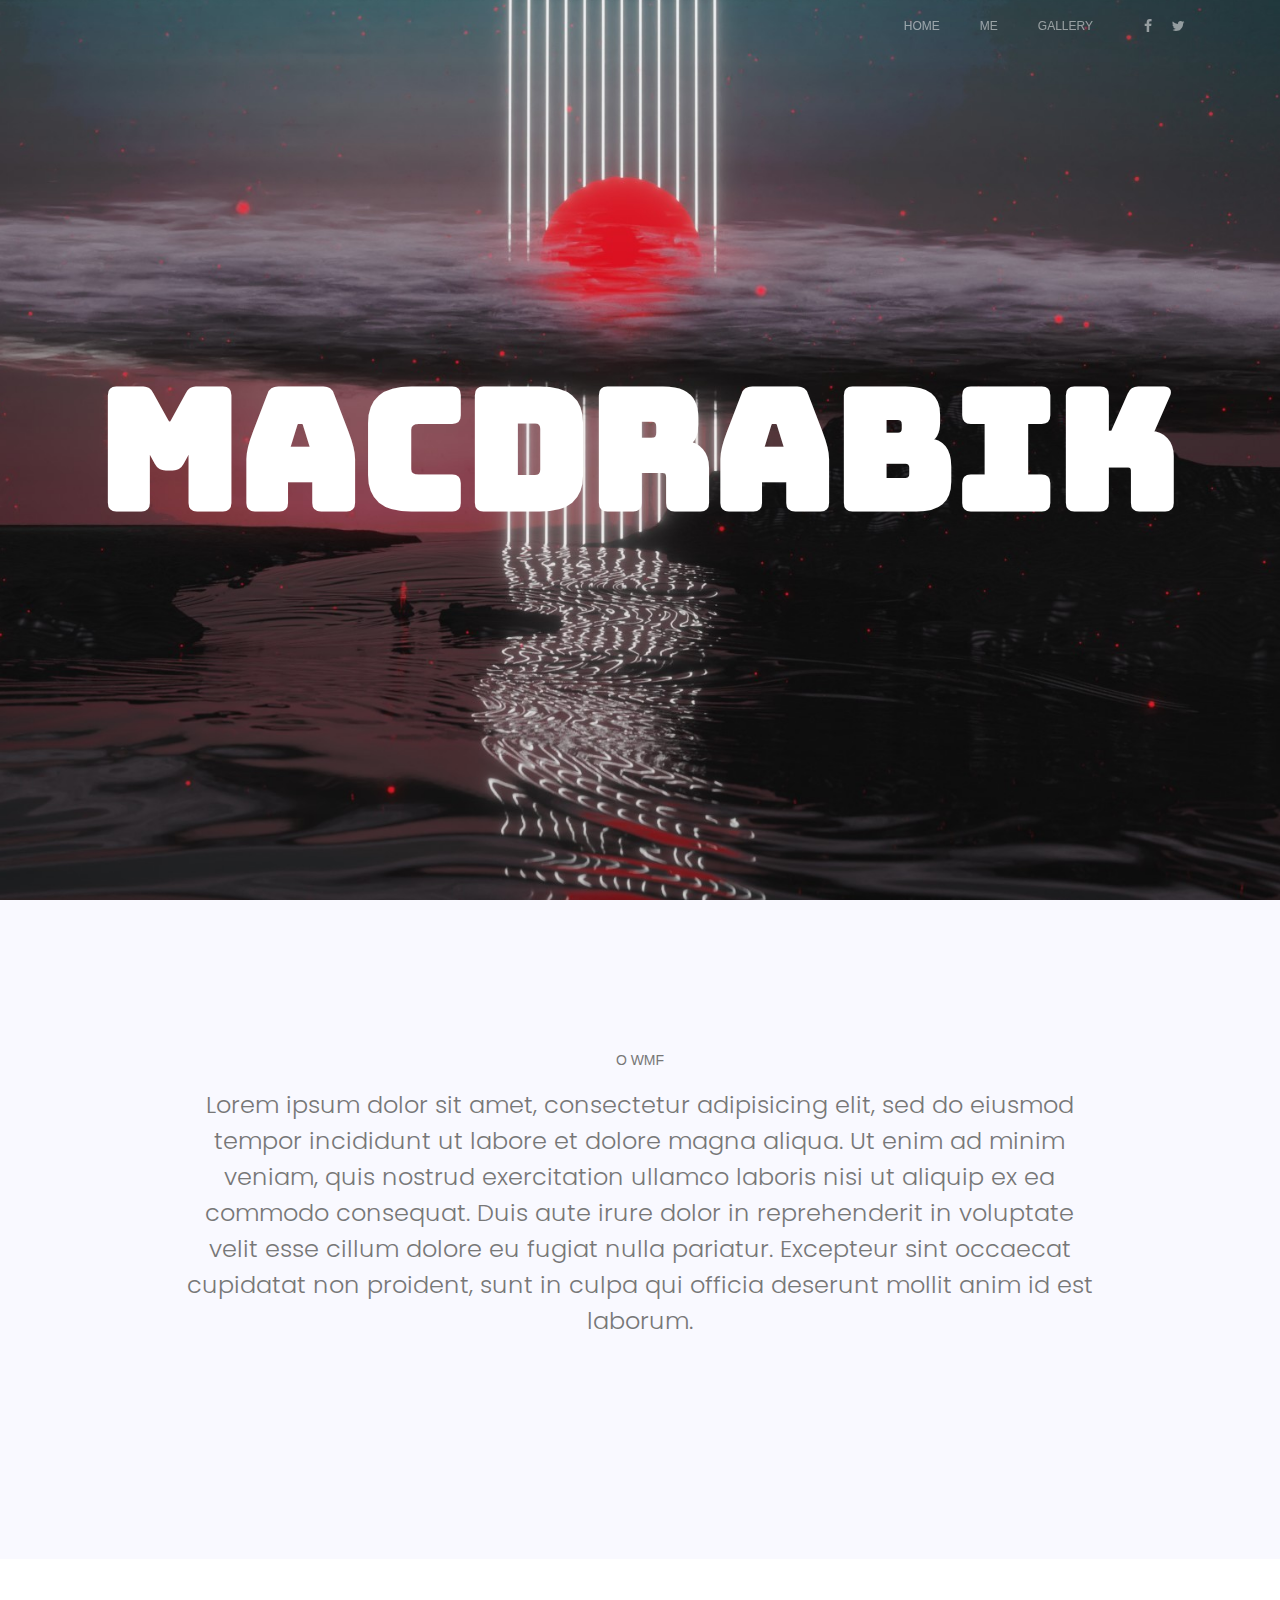
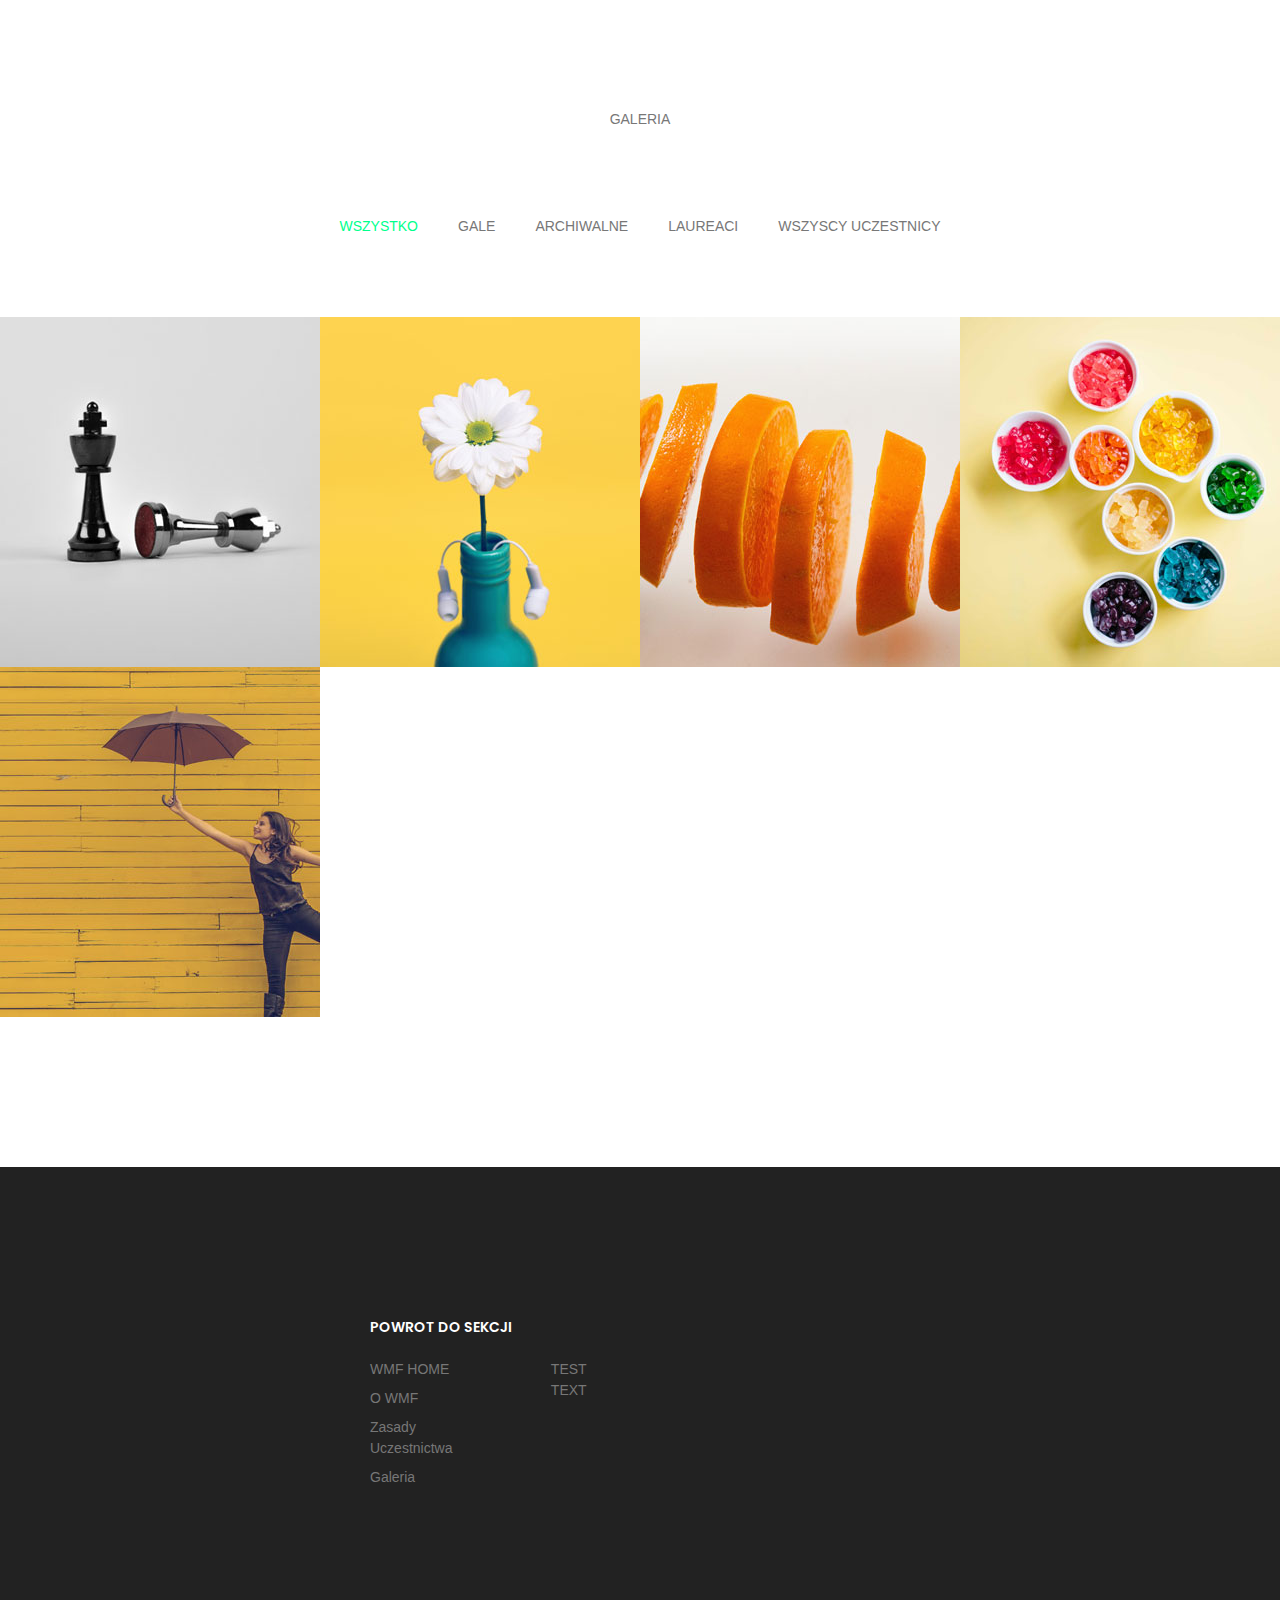
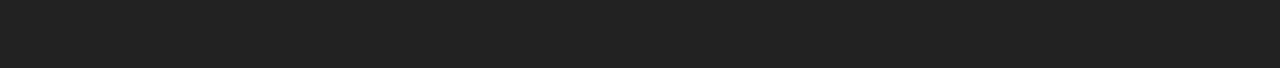
==== index.html @ 611c2627 "3" ====
<!DOCTYPE html>

<head>
	<!-- Mobile Specific Meta -->
	<meta name="viewport" content="width=device-width, initial-scale=1, shrink-to-fit=no">
	<!-- Meta Description -->
	<meta name="description" content="">
	<!-- Meta Keyword -->
	<meta name="keywords" content="">
	<!-- meta character set -->
	<meta charset="UTF-8">
	<!-- Site Title -->
	<title>WMF</title>

	<link href="https://fonts.googleapis.com/css?family=Poppins:300,500,600" rel="stylesheet">
	<script src="https://cdn.linearicons.com/free/1.0.0/svgembedder.min.js"></script>
		<!--
		CSS
		============================================= -->
		<link rel="stylesheet" href="css/linearicons.css">
		<link rel="stylesheet" href="css/owl.carousel.css">
		<link rel="stylesheet" href="css/font-awesome.min.css">
		<link rel="stylesheet" href="css/animate.css">
		<link rel="stylesheet" href="css/bootstrap.css">
		<link rel="stylesheet" href="css/main.css">
		<link rel="stylesheet" type="text/css" href="css/demo2.css" />
		<link href="https://fonts.googleapis.com/css?family=Bungee" rel="stylesheet">
		<link rel="stylesheet" type="text/css" href="css/base.css" />

	</head>
	<body>
		<div id="top"></div>
		<!-- Start Header Area -->
		<header class="default-header">
			<div class="sticky-header">
				<div class="container">
					<div class="header-content d-flex justify-content-between align-items-center">
						<div class="logo">
					<!--		<a href="#top" class="smooth"><img src="img/logotrans.bmp" alt=""></a> -->
						</div>
						<div class="right-bar d-flex align-items-center">
							<nav class="d-flex align-items-center">
								<ul class="main-menu">
									<li><a href="#top">HOME</a></li>
									<li><a href="#about">ME</a></li>
									<li><a href="#archive">Gallery</a></li>
									<!--<li><a href="#blog"></a></li> -->

								</ul>
								<a href="#" class="mobile-btn"><svg class="lnr lnr-menu"><use xlink:href="#lnr-menu"></use></a>
							</nav>
							<div class="search_relative">


							</div>
							<div class="header-social d-flex align-items-center">
								<a href="#"><i class="fa fa-facebook"></i></a>
								<a href="#"><i class="fa fa-twitter"></i></a>
							</div>
						</div>
					</div>
				</div>
			</div>
		</header>
		<!-- End Header Area -->
		<!-- Start Banner Area -->
		<section class="banner-area relative">
			<div class="overlay overlay-bg"></div>
			<div class="container">
				<div class="row fullscreen justify-content-center align-items-center">
					<div  class="demo-2 imageload render"
					<div class="content">
							<div class="glitch">
								<div class="glitch__img"></div>
								<div class="glitch__img"></div>
								<div class="glitch__img"></div>
								<div class="glitch__img"></div>
								<div class="glitch__img"></div>
							</div>
							<div class="row justify-content-center">
							<h2 class="content__title">MAC</h2>
							<h2 class="content__title">DRABIK</h2>
						</div>


						</div>
					</div>
				</div>
			</div>
		</section>
		<!-- End Banner Area -->
		<!-- Start About Area -->
		<div id="about"></div>
		<section class="section-full gray-bg">
			<div class="container">
				<div class="row justify-content-center">
					<div class="col-lg-10">
						<div class="section-title text-center">
							<p class="text-uppercase">O WMF</p>
							<h3>Lorem ipsum dolor sit amet, consectetur adipisicing elit, sed do eiusmod tempor incididunt ut labore et dolore magna aliqua. Ut enim ad minim veniam, quis nostrud exercitation ullamco laboris nisi ut aliquip ex ea commodo consequat. Duis aute irure dolor in reprehenderit in voluptate velit esse cillum dolore eu fugiat nulla pariatur. Excepteur sint occaecat cupidatat non proident, sunt in culpa qui officia deserunt mollit anim id est laborum.</h3>
						</div>
					</div>
				</div>
			<!--	<div class="row">
					<div class="col-md-4">
						<figure class="signle-service">
							<img src="img/s1.jpg" class="img-fluid" alt="">
							<figcaption class="text-center">
								<h5 class="text-uppercase">Addiction Whit Gambling</h5>
								<p>It is a good idea to think of your PC as an office. It stores files, programs, pictures. This can be compared to an actual office’s files</p>
								<a href="#" class="primary-btn d-inline-flex align-items-center">Explore<span class="lnr lnr-arrow-right"></span></a>
							</figcaption>
						</figure>
					</div>
					<div class="col-md-4">
						<figure class="signle-service">
							<img src="img/s2.jpg" class="img-fluid" alt="">
							<figcaption class="text-center">
								<h5 class="text-uppercase">Headset No Longer Wired</h5>
								<p>If you are in the market for a computer, there are a number of factors to consider. Will it be used for your home, your office or perhaps </p>
								<a href="#" class="primary-btn d-inline-flex align-items-center">Explore<span class="lnr lnr-arrow-right"></span></a>
							</figcaption>
						</figure>
					</div>
					<div class="col-md-4">
						<figure class="signle-service">
							<img src="img/s3.jpg" class="img-fluid" alt="">
							<figcaption class="text-center">
								<h5 class="text-uppercase">Life Advice Looking At Window</h5>
								<p>Having a baby can be a nerve wrackingexp erience for new parents – not the nine months of pregnancy, I’m talking</p>
								<a href="#" class="primary-btn d-inline-flex align-items-center">Explore<span class="lnr lnr-arrow-right"></span></a>
							</figcaption>
						</figure>
					</div>
				</div>
			</div> -->
		</section>

		<!-- End About Area -->
		<!-- Rules
		<section id="rules" class="title-bg section-full">
			<div class="container">
				<div class="row justify-content-center">
					<div class="col-lg-8">
						<div class="product-area-title text-center">
							<p class="text-white text-uppercase">Zasady Uczestnictwa</p>
							<h2 class="text-white h1">Dowiedz się wszystkiego co musisz wiedziec <br> aby przystąpi do maratonu</h2>
						</div>
					</div>
				</div>
				<div class="row">
					<div class="col-lg-3 col-sm-6">
						<div class="single-product">
						<div class="icon">
								<span class="lnr lnr-star"></span>
							</div>
							<div class="desc">
								<h4>Unique Design</h4>
								<p>Most people who work in an office environment, buy computer products, or have </p>
							</div>
						</div>
					</div>
					<div class="col-lg-3 col-sm-6">
						<div class="single-product">
						<div class="icon">
								<span class="lnr lnr-magic-wand"></span>
							</div>
							<div class="desc">
								<h4>Appropriate UX</h4>
								<p>Today, many people rely on computers to do homework, work, and create or store useful</p>
							</div>
						</div>
					</div>
					<div class="col-lg-3 col-sm-6">
						<div class="single-product">
							<div class="icon">
								<span class="lnr lnr-sun"></span>
							</div>
							<div class="desc">
								<h4>Perfect Visual</h4>
								<p>Having a baby can be a nerve wracking experience for new parents – not the nine months </p>
							</div>
						</div>
					</div>
					<div class="col-lg-3 col-sm-6">
						<div class="single-product">
					<	<div class="icon">
								<span class="lnr lnr-layers"></span>
							</div>
							<div class="desc">
								<h4>Different Layout</h4>
								<p>It won’t be a bigger problem to find one video game lover in your neighbor. Since the </p>
							</div>
						</div>
					</div>
				</div>
			</div>
		</section> -->
		<!-- End Product Area -->

		<!-- Start shuffle Area -->
		<section id="archive" class="section-full">
			<div class="container">
				<div class="row justify-content-center">
					<div class="col-lg-8">
						<div class="product-area-title text-center">
							<p class="text-uppercase">Galeria</p>
						<!--	<h2 class="h1">We have gained reliability <br> to serve you best</h2> -->
						</div>
					</div>
				</div>
			</div>
			<div class="container">
				<div class="controls d-flex flex-wrap justify-content-center">
					<a class="filter active" data-filter="all">Wszystko</a>
					<a class="filter" data-filter=".category-1">Gale</a>
					<a class="filter" data-filter=".category-2">Archiwalne</a>
					<a class="filter" data-filter=".category-3">Laureaci</a>
					<a class="filter" data-filter=".category-4">Wszyscy uczestnicy</a>
				</div>
			</div>
			<div id="filter-content" class="row no-gutters mt-70">
				<div class="mix category-1 col-lg-3 col-md-4 col-sm-6 single-filter-content content-1" data-myorder="1">
					<a href="https://facebook.com">
					<div class="overlay overlay-bg-content d-flex align-items-center justify-content-center flex-column">
						<p class="text-white">Gale WMF</p>
						<div class="line"></div>
						<h5 class="text-white text-uppercase">Prezentacje</h5>
					</div>
				</a>
				</div>
				<div class="mix category-2 col-lg-3 col-md-4 col-sm-6 single-filter-content content-2" data-myorder="2">
					<div class="overlay overlay-bg-content d-flex align-items-center justify-content-center flex-column">
						<p class="text-white">WMF</p>
						<div class="line"></div>
						<h5 class="text-white text-uppercase">2017</h5>
					</div>
				</div>
				<div class="mix category-3 col-lg-3 col-md-4 col-sm-6 single-filter-content content-3" data-myorder="3">
					<div class="overlay overlay-bg-content d-flex align-items-center justify-content-center flex-column">
						<p class="text-white">I Miejsce</p>
						<div class="line"></div>
						<h5 class="text-white text-uppercase">Adam Kowalski</h5>
					</div>
				</div>
				<div class="mix category-3 col-lg-3 col-md-4 col-sm-6 single-filter-content content-4" data-myorder="4">
					<div class="overlay overlay-bg-content d-flex align-items-center justify-content-center flex-column">
						<p class="text-white">Agata Milewska</p>
						<div class="line"></div>
						<h5 class="text-white text-uppercase">II miejsce</h5>
					</div>
				</div>
				<div class="mix category-4 col-lg-3 col-md-4 col-sm-6 single-filter-content content-5" data-myorder="5">
					<div class="overlay overlay-bg-content d-flex align-items-center justify-content-center flex-column">
						<p class="text-white">WMF</p>
						<div class="line"></div>
						<h5 class="text-white text-uppercase">2018</h5>
					</div>
				</div>
				</div>
			</div>
		</section>
		<!-- End shuffle Area -->
		<!-- Start Team member Area -->
	<!--	<section id="team" class="pb-150">
			<div class="container">
				<div class="row justify-content-center">
					<div class="col-lg-8">
						<div class="product-area-title text-center">
							<p class="text-uppercase">Creative People</p>
							<h2 class="h1">Team work builds trust and <br> trust builds growth</h2>
						</div>
					</div>
				</div>
				<div class="row">
					<div class="col-lg-3 col-sm-6">
						<div class="single-member">
							<div class="thumb relative" style="background: url(img/t1.jpg);">
								<div class="overlay overlay-member d-flex flex-column justify-content-end align-items-center">
									<p class="text-white">This article is floated online with an aim to help you find the best dvd printing solution. Dvd</p>
									<div class="line"></div>
									<div class="social d-flex align-items-center justify-content-center">
										<a href="#"><i class="fa fa-facebook"></i></a>
										<a href="#"><i class="fa fa-twitter"></i></a>
										<a href="#"><i class="fa fa-linkedin"></i></a>
									</div>
								</div>
							</div>
							<div class="desc text-center">
								<h5 class="text-uppercase"><a href="#">Ethel Davis</a></h5>
								<p>Managing Director (Sales)</p>
							</div>
						</div>
					</div>
					<div class="col-lg-3 col-sm-6">
						<div class="single-member">
							<div class="thumb relative" style="background: url(img/t2.jpg);">
								<div class="overlay overlay-member d-flex flex-column justify-content-end align-items-center">
									<p class="text-white">This article is floated online with an aim to help you find the best dvd printing solution. Dvd</p>
									<div class="line"></div>
									<div class="social d-flex align-items-center justify-content-center">
										<a href="#"><i class="fa fa-facebook"></i></a>
										<a href="#"><i class="fa fa-twitter"></i></a>
										<a href="#"><i class="fa fa-linkedin"></i></a>
									</div>
								</div>
							</div>
							<div class="desc text-center">
								<h5 class="text-uppercase"><a href="#">Rodney Cooper</a></h5>
								<p>Creative Art Director</p>
							</div>
						</div>
					</div>
					<div class="col-lg-3 col-sm-6">
						<div class="single-member">
							<div class="thumb relative" style="background: url(img/t3.jpg);">
								<div class="overlay overlay-member d-flex flex-column justify-content-end align-items-center">
									<p class="text-white">This article is floated online with an aim to help you find the best dvd printing solution. Dvd</p>
									<div class="line"></div>
									<div class="social d-flex align-items-center justify-content-center">
										<a href="#"><i class="fa fa-facebook"></i></a>
										<a href="#"><i class="fa fa-twitter"></i></a>
										<a href="#"><i class="fa fa-linkedin"></i></a>
									</div>
								</div>
							</div>
							<div class="desc text-center">
								<h5 class="text-uppercase"><a href="#">Dora Walker</a></h5>
								<p>Senior Core Developer</p>
							</div>
						</div>
					</div>
					<div class="col-lg-3 col-sm-6">
						<div class="single-member">
							<div class="thumb relative" style="background: url(img/t4.jpg);">
								<div class="overlay overlay-member d-flex flex-column justify-content-end align-items-center">
									<p class="text-white">This article is floated online with an aim to help you find the best dvd printing solution. Dvd</p>
									<div class="line"></div>
									<div class="social d-flex align-items-center justify-content-center">
										<a href="#"><i class="fa fa-facebook"></i></a>
										<a href="#"><i class="fa fa-twitter"></i></a>
										<a href="#"><i class="fa fa-linkedin"></i></a>
									</div>
								</div>
							</div>
							<div class="desc text-center">
								<h5 class="text-uppercase"><a href="#">Lena Keller</a></h5>
								<p>Creative Content Developer</p>
							</div>
						</div>
					</div>
				</div>
			</div> -->
		</section>
		<!-- End Team member Area -->
		<!-- End Cta Area -->

		<footer  id="contact" class="section-full">
			<div class="container">
				<div class="row">
					<div class="col-lg-3 col-sm-6">

					</div>
					<div class="col-lg-3 col-sm-6">
						<div class="single-footer-widget">
							<h6 class="text-white text-uppercase mb-20">Powrot do sekcji</h6>
							<div class="d-flex">
								<ul class="footer-nav">
									<li><a href="#">WMF HOME</a></li>
									<li><a href="#">O WMF</a></li>
									<li><a href="#">Zasady Uczestnictwa</a></li>
									<li><a href="#">Galeria</a></li>
								</ul>
								<ul class="ml-30 footer-nav">
										<li>TEST TEXT</li>

								</ul>
							</div>
						</div>
					</div>


				<div class="footer-bottom d-flex justify-content-between align-items-center">
					</div>
				</div>
			</div>
		</footer>

		<script src="js/vendor/jquery-2.2.4.min.js"></script>
		<script src="https://cdnjs.cloudflare.com/ajax/libs/popper.js/1.11.0/umd/popper.min.js" integrity="sha384-b/U6ypiBEHpOf/4+1nzFpr53nxSS+GLCkfwBdFNTxtclqqenISfwAzpKaMNFNmj4" crossorigin="anonymous"></script>
		<script src="js/vendor/bootstrap.min.js"></script>
		<script src="js/jquery.ajaxchimp.min.js"></script>
		<script src="js/jquery.sticky.js"></script>
		<script src="js/owl.carousel.min.js"></script>
		<script src="js/mixitup.min.js"></script>
		<script src="js/main.js"></script>
		<script src="js/imagesloaded.pkgd.min.js"></script>
		<script src="js/demo.js"></script>
	</body>
</html>
---- css/linearicons.css ----
@font-face {
	font-family: 'Linearicons-Free';
	src:url('../fonts/Linearicons-Free.eot?w118d');
	src:url('../fonts/Linearicons-Free.eot?#iefixw118d') format('embedded-opentype'),
		url('../fonts/Linearicons-Free.woff2?w118d') format('woff2'),
		url('../fonts/Linearicons-Free.woff?w118d') format('woff'),
		url('../fonts/Linearicons-Free.ttf?w118d') format('truetype'),
		url('../fonts/Linearicons-Free.svg?w118d#Linearicons-Free') format('svg');
	font-weight: normal;
	font-style: normal;
}

.lnr {
	display: inline-block;
  fill: currentColor;
  width: 1em;
  height: 1em;
  vertical-align: -0.05em;

	/* Better Font Rendering =========== */
	-webkit-font-smoothing: antialiased;
	-moz-osx-font-smoothing: grayscale;
}

.lnr-home:before {
	content: "\e800";
}
.lnr-apartment:before {
	content: "\e801";
}
.lnr-pencil:before {
	content: "\e802";
}
.lnr-magic-wand:before {
	content: "\e803";
}
.lnr-drop:before {
	content: "\e804";
}
.lnr-lighter:before {
	content: "\e805";
}
.lnr-poop:before {
	content: "\e806";
}
.lnr-sun:before {
	content: "\e807";
}
.lnr-moon:before {
	content: "\e808";
}
.lnr-cloud:before {
	content: "\e809";
}
.lnr-cloud-upload:before {
	content: "\e80a";
}
.lnr-cloud-download:before {
	content: "\e80b";
}
.lnr-cloud-sync:before {
	content: "\e80c";
}
.lnr-cloud-check:before {
	content: "\e80d";
}
.lnr-database:before {
	content: "\e80e";
}
.lnr-lock:before {
	content: "\e80f";
}
.lnr-cog:before {
	content: "\e810";
}
.lnr-trash:before {
	content: "\e811";
}
.lnr-dice:before {
	content: "\e812";
}
.lnr-heart:before {
	content: "\e813";
}
.lnr-star:before {
	content: "\e814";
}
.lnr-star-half:before {
	content: "\e815";
}
.lnr-star-empty:before {
	content: "\e816";
}
.lnr-flag:before {
	content: "\e817";
}
.lnr-envelope:before {
	content: "\e818";
}
.lnr-paperclip:before {
	content: "\e819";
}
.lnr-inbox:before {
	content: "\e81a";
}
.lnr-eye:before {
	content: "\e81b";
}
.lnr-printer:before {
	content: "\e81c";
}
.lnr-file-empty:before {
	content: "\e81d";
}
.lnr-file-add:before {
	content: "\e81e";
}
.lnr-enter:before {
	content: "\e81f";
}
.lnr-exit:before {
	content: "\e820";
}
.lnr-graduation-hat:before {
	content: "\e821";
}
.lnr-license:before {
	content: "\e822";
}
.lnr-music-note:before {
	content: "\e823";
}
.lnr-film-play:before {
	content: "\e824";
}
.lnr-camera-video:before {
	content: "\e825";
}
.lnr-camera:before {
	content: "\e826";
}
.lnr-picture:before {
	content: "\e827";
}
.lnr-book:before {
	content: "\e828";
}
.lnr-bookmark:before {
	content: "\e829";
}
.lnr-user:before {
	content: "\e82a";
}
.lnr-users:before {
	content: "\e82b";
}
.lnr-shirt:before {
	content: "\e82c";
}
.lnr-store:before {
	content: "\e82d";
}
.lnr-cart:before {
	content: "\e82e";
}
.lnr-tag:before {
	content: "\e82f";
}
.lnr-phone-handset:before {
	content: "\e830";
}
.lnr-phone:before {
	content: "\e831";
}
.lnr-pushpin:before {
	content: "\e832";
}
.lnr-map-marker:before {
	content: "\e833";
}
.lnr-map:before {
	content: "\e834";
}
.lnr-location:before {
	content: "\e835";
}
.lnr-calendar-full:before {
	content: "\e836";
}
.lnr-keyboard:before {
	content: "\e837";
}
.lnr-spell-check:before {
	content: "\e838";
}
.lnr-screen:before {
	content: "\e839";
}
.lnr-smartphone:before {
	content: "\e83a";
}
.lnr-tablet:before {
	content: "\e83b";
}
.lnr-laptop:before {
	content: "\e83c";
}
.lnr-laptop-phone:before {
	content: "\e83d";
}
.lnr-power-switch:before {
	content: "\e83e";
}
.lnr-bubble:before {
	content: "\e83f";
}
.lnr-heart-pulse:before {
	content: "\e840";
}
.lnr-construction:before {
	content: "\e841";
}
.lnr-pie-chart:before {
	content: "\e842";
}
.lnr-chart-bars:before {
	content: "\e843";
}
.lnr-gift:before {
	content: "\e844";
}
.lnr-diamond:before {
	content: "\e845";
}
.lnr-linearicons:before {
	content: "\e846";
}
.lnr-dinner:before {
	content: "\e847";
}
.lnr-coffee-cup:before {
	content: "\e848";
}
.lnr-leaf:before {
	content: "\e849";
}
.lnr-paw:before {
	content: "\e84a";
}
.lnr-rocket:before {
	content: "\e84b";
}
.lnr-briefcase:before {
	content: "\e84c";
}
.lnr-bus:before {
	content: "\e84d";
}
.lnr-car:before {
	content: "\e84e";
}
.lnr-train:before {
	content: "\e84f";
}
.lnr-bicycle:before {
	content: "\e850";
}
.lnr-wheelchair:before {
	content: "\e851";
}
.lnr-select:before {
	content: "\e852";
}
.lnr-earth:before {
	content: "\e853";
}
.lnr-smile:before {
	content: "\e854";
}
.lnr-sad:before {
	content: "\e855";
}
.lnr-neutral:before {
	content: "\e856";
}
.lnr-mustache:before {
	content: "\e857";
}
.lnr-alarm:before {
	content: "\e858";
}
.lnr-bullhorn:before {
	content: "\e859";
}
.lnr-volume-high:before {
	content: "\e85a";
}
.lnr-volume-medium:before {
	content: "\e85b";
}
.lnr-volume-low:before {
	content: "\e85c";
}
.lnr-volume:before {
	content: "\e85d";
}
.lnr-mic:before {
	content: "\e85e";
}
.lnr-hourglass:before {
	content: "\e85f";
}
.lnr-undo:before {
	content: "\e860";
}
.lnr-redo:before {
	content: "\e861";
}
.lnr-sync:before {
	content: "\e862";
}
.lnr-history:before {
	content: "\e863";
}
.lnr-clock:before {
	content: "\e864";
}
.lnr-download:before {
	content: "\e865";
}
.lnr-upload:before {
	content: "\e866";
}
.lnr-enter-down:before {
	content: "\e867";
}
.lnr-exit-up:before {
	content: "\e868";
}
.lnr-bug:before {
	content: "\e869";
}
.lnr-code:before {
	content: "\e86a";
}
.lnr-link:before {
	content: "\e86b";
}
.lnr-unlink:before {
	content: "\e86c";
}
.lnr-thumbs-up:before {
	content: "\e86d";
}
.lnr-thumbs-down:before {
	content: "\e86e";
}
.lnr-magnifier:before {
	content: "\e86f";
}
.lnr-cross:before {
	font-size: 10px;
}
.lnr-menu:before {
		font-size: 10px;
}

.lnr-list:before {
	content: "\e872";
}
.lnr-chevron-up:before {
	content: "\e873";
}
.lnr-chevron-down:before {
	content: "\e874";
}
.lnr-chevron-left:before {
	content: "\e875";
}
.lnr-chevron-right:before {
	content: "\e876";
}
.lnr-arrow-up:before {
	content: "\e877";
}
.lnr-arrow-down:before {
	content: "\e878";
}
.lnr-arrow-left:before {
	content: "\e879";
}
.lnr-arrow-right:before {
	content: "\e87a";
}
.lnr-move:before {
	content: "\e87b";
}
.lnr-warning:before {
	content: "\e87c";
}
.lnr-question-circle:before {
	content: "\e87d";
}
.lnr-menu-circle:before {
	content: "\e87e";
}
.lnr-checkmark-circle:before {
	content: "\e87f";
}
.lnr-cross-circle:before {
	font-size: 10px;
}
.lnr-plus-circle:before {
	content: "\e881";
}
.lnr-circle-minus:before {
	content: "\e882";
}
.lnr-arrow-up-circle:before {
	content: "\e883";
}
.lnr-arrow-down-circle:before {
	content: "\e884";
}
.lnr-arrow-left-circle:before {
	content: "\e885";
}
.lnr-arrow-right-circle:before {
	content: "\e886";
}
.lnr-chevron-up-circle:before {
	content: "\e887";
}
.lnr-chevron-down-circle:before {
	content: "\e888";
}
.lnr-chevron-left-circle:before {
	content: "\e889";
}
.lnr-chevron-right-circle:before {
	content: "\e88a";
}
.lnr-crop:before {
	content: "\e88b";
}
.lnr-frame-expand:before {
	content: "\e88c";
}
.lnr-frame-contract:before {
	content: "\e88d";
}
.lnr-layers:before {
	content: "\e88e";
}
.lnr-funnel:before {
	content: "\e88f";
}
.lnr-text-format:before {
	content: "\e890";
}
.lnr-text-format-remove:before {
	content: "\e891";
}
.lnr-text-size:before {
	content: "\e892";
}
.lnr-bold:before {
	content: "\e893";
}
.lnr-italic:before {
	content: "\e894";
}
.lnr-underline:before {
	content: "\e895";
}
.lnr-strikethrough:before {
	content: "\e896";
}
.lnr-highlight:before {
	content: "\e897";
}
.lnr-text-align-left:before {
	content: "\e898";
}
.lnr-text-align-center:before {
	content: "\e899";
}
.lnr-text-align-right:before {
	content: "\e89a";
}
.lnr-text-align-justify:before {
	content: "\e89b";
}
.lnr-line-spacing:before {
	content: "\e89c";
}
.lnr-indent-increase:before {
	content: "\e89d";
}
.lnr-indent-decrease:before {
	content: "\e89e";
}
.lnr-pilcrow:before {
	content: "\e89f";
}
.lnr-direction-ltr:before {
	content: "\e8a0";
}
.lnr-direction-rtl:before {
	content: "\e8a1";
}
.lnr-page-break:before {
	content: "\e8a2";
}
.lnr-sort-alpha-asc:before {
	content: "\e8a3";
}
.lnr-sort-amount-asc:before {
	content: "\e8a4";
}
.lnr-hand:before {
	content: "\e8a5";
}
.lnr-pointer-up:before {
	content: "\e8a6";
}
.lnr-pointer-right:before {
	content: "\e8a7";
}
.lnr-pointer-down:before {
	content: "\e8a8";
}
.lnr-pointer-left:before {
	content: "\e8a9";
}
---- css/main.css ----
/*--------------------------- Color variations ----------------------*/
/* Medium Layout: 1280px */
/* Tablet Layout: 768px */
/* Mobile Layout: 320px */
/* Wide Mobile Layout: 480px */
/* =================================== */
/*  Basic Style
/* =================================== */
::-webkit-input-placeholder {
  /* WebKit, Blink, Edge */
  color: #cccccc;
  font-weight: 300;
}

:-moz-placeholder {
  /* Mozilla Firefox 4 to 18 */
  color: #cccccc;
  opacity: 1;
  font-weight: 300;
}

::-moz-placeholder {
  /* Mozilla Firefox 19+ */
  color: #cccccc;
  opacity: 1;
  font-weight: 300;
}

:-ms-input-placeholder {
  /* Internet Explorer 10-11 */
  color: #cccccc;
  font-weight: 300;
}

::-ms-input-placeholder {
  /* Microsoft Edge */
  color: #cccccc;
  font-weight: 300;
}

body {
  color: #777777;
  font-family: "Poppins", sans-serif;
  font-size: 14px;
  font-weight: 300;
  line-height: 1.5em;
  position: relative;
}

ol, ul {
  margin: 0;
  padding: 0;
  list-style: none;
}

select {
  display: block;
}

figure {
  margin: 0;
}

a {
  -webkit-transition: all 0.3s ease 0s;
  -moz-transition: all 0.3s ease 0s;
  -o-transition: all 0.3s ease 0s;
  transition: all 0.3s ease 0s;
}

iframe {
  border: 0;
}

a, a:focus, a:hover {
  text-decoration: none;
  outline: 0;
  color: #777777;
}

.btn.active.focus,
.btn.active:focus,
.btn.focus,
.btn.focus:active,
.btn:active:focus,
.btn:focus {
  text-decoration: none;
  outline: 0;
}

.card-panel {
  margin: 0;
  padding: 60px;
}

/**
 *  Typography
 *
 **/
.btn i, .btn-large i, .btn-floating i, .btn-large i, .btn-flat i {
  font-size: 1em;
  line-height: inherit;
}

.gray-bg {
  background: #f9f9ff;
}

h1, h2, h3,
h4, h5, h6 {
  font-family: "Poppins", sans-serif;
  color: #222222;
  line-height: 1.5em;
  margin-bottom: 0;
  margin-top: 0;
  font-weight: 600;
}

.h1, .h2, .h3,
.h4, .h5, .h6 {
  margin-bottom: 0;
  margin-top: 0;
  font-family: "Poppins", sans-serif;
  font-weight: 600;
  color: #222222;
}

h1, .h1 {
  font-size: 36px;
}

h2, .h2 {
  font-size: 30px;
}

h3, .h3 {
  font-size: 24px;
}

h4, .h4 {
  font-size: 18px;
}

h5, .h5 {
  font-size: 16px;
}

h6, .h6 {
  font-size: 14px;
  color: #222222;
}

td, th {
  border-radius: 0px;
}

/**
 * For modern browsers
 * 1. The space content is one way to avoid an Opera bug when the
 *    contenteditable attribute is included anywhere else in the document.
 *    Otherwise it causes space to appear at the top and bottom of elements
 *    that are clearfixed.
 * 2. The use of `table` rather than `block` is only necessary if using
 *    `:before` to contain the top-margins of child elements.
 */
.clear::before, .clear::after {
  content: " ";
  display: table;
}

.clear::after {
  clear: both;
}

.fz-11 {
  font-size: 11px;
}

.fz-12 {
  font-size: 12px;
}

.fz-13 {
  font-size: 13px;
}

.fz-14 {
  font-size: 14px;
}

.fz-15 {
  font-size: 15px;
}

.fz-16 {
  font-size: 16px;
}

.fz-18 {
  font-size: 18px;
}

.fz-30 {
  font-size: 30px;
}

.fz-48 {
  font-size: 48px !important;
}

.fw100 {
  font-weight: 100;
}

.fw300 {
  font-weight: 300;
}

.fw400 {
  font-weight: 400 !important;
}

.fw500 {
  font-weight: 500;
}

.f700 {
  font-weight: 700;
}

.fsi {
  font-style: italic;
}

.mt-10 {
  margin-top: 10px;
}

.mt-15 {
  margin-top: 15px;
}

.mt-20 {
  margin-top: 20px;
}

.mt-25 {
  margin-top: 25px;
}

.mt-30 {
  margin-top: 30px;
}

.mt-35 {
  margin-top: 35px;
}

.mt-40 {
  margin-top: 40px;
}

.mt-50 {
  margin-top: 50px;
}

.mt-60 {
  margin-top: 60px;
}

.mt-70 {
  margin-top: 70px;
}

.mt-80 {
  margin-top: 80px;
}

.mt-100 {
  margin-top: 100px;
}

.mt-120 {
  margin-top: 120px;
}

.mt-150 {
  margin-top: 150px;
}

.ml-0 {
  margin-left: 0 !important;
}

.ml-5 {
  margin-left: 5px !important;
}

.ml-10 {
  margin-left: 10px;
}

.ml-15 {
  margin-left: 15px;
}

.ml-20 {
  margin-left: 20px;
}

.ml-30 {
  margin-left: 50px;
}

.ml-50 {
  margin-left: 50px;
}

.mr-0 {
  margin-right: 0 !important;
}

.mr-5 {
  margin-right: 5px !important;
}

.mr-15 {
  margin-right: 15px;
}

.mr-10 {
  margin-right: 10px;
}

.mr-20 {
  margin-right: 20px;
}

.mr-30 {
  margin-right: 30px;
}

.mr-50 {
  margin-right: 50px;
}

.mb-0 {
  margin-bottom: 0px;
}

.mb-0-i {
  margin-bottom: 0px !important;
}

.mb-5 {
  margin-bottom: 5px;
}

.mb-10 {
  margin-bottom: 10px;
}

.mb-15 {
  margin-bottom: 15px;
}

.mb-20 {
  margin-bottom: 20px;
}

.mb-25 {
  margin-bottom: 25px;
}

.mb-30 {
  margin-bottom: 30px;
}

.mb-40 {
  margin-bottom: 40px;
}

.mb-50 {
  margin-bottom: 50px;
}

.mb-60 {
  margin-bottom: 60px;
}

.mb-70 {
  margin-bottom: 70px;
}

.mb-80 {
  margin-bottom: 80px;
}

.mb-90 {
  margin-bottom: 90px;
}

.mb-100 {
  margin-bottom: 100px;
}

.pt-0 {
  padding-top: 0px;
}

.pt-10 {
  padding-top: 10px;
}

.pt-15 {
  padding-top: 15px;
}

.pt-20 {
  padding-top: 20px;
}

.pt-25 {
  padding-top: 25px;
}

.pt-30 {
  padding-top: 30px;
}

.pt-40 {
  padding-top: 40px;
}

.pt-50 {
  padding-top: 50px;
}

.pt-60 {
  padding-top: 60px;
}

.pt-70 {
  padding-top: 70px;
}

.pt-80 {
  padding-top: 80px;
}

.pt-90 {
  padding-top: 90px;
}

.pt-100 {
  padding-top: 100px;
}

.pt-150 {
  padding-top: 150px;
}

.pb-0 {
  padding-bottom: 0px;
}

.pb-10 {
  padding-bottom: 10px;
}

.pb-15 {
  padding-bottom: 15px;
}

.pb-20 {
  padding-bottom: 20px;
}

.pb-25 {
  padding-bottom: 25px;
}

.pb-30 {
  padding-bottom: 30px;
}

.pb-40 {
  padding-bottom: 40px;
}

.pb-50 {
  padding-bottom: 50px;
}

.pb-60 {
  padding-bottom: 60px;
}

.pb-70 {
  padding-bottom: 70px;
}

.pb-80 {
  padding-bottom: 80px;
}

.pb-90 {
  padding-bottom: 90px;
}

.pb-100 {
  padding-bottom: 100px;
}

.pb-150 {
  padding-bottom: 150px;
}

.pr-30 {
  padding-right: 30px;
}

.pl-30 {
  padding-left: 30px;
}

.p-40 {
  padding: 40px;
}

.float-left {
  float: left;
}

.float-right {
  float: right;
}

.text-italic {
  font-style: italic;
}

.text-white {
  color: #fff;
}

.transition {
  -webkit-transition: all 0.3s ease 0s;
  -moz-transition: all 0.3s ease 0s;
  -o-transition: all 0.3s ease 0s;
  transition: all 0.3s ease 0s;
}

.section-full {
  padding: 150px 0;
}

.section-half {
  padding: 75px 0;
}

.flex {
  display: -webkit-box;
  display: -webkit-flex;
  display: -moz-flex;
  display: -ms-flexbox;
  display: flex;
}

.inline-flex {
  display: -webkit-inline-box;
  display: -webkit-inline-flex;
  display: -moz-inline-flex;
  display: -ms-inline-flexbox;
  display: inline-flex;
}

.flex-grow {
  -webkit-box-flex: 1;
  -webkit-flex-grow: 1;
  -moz-flex-grow: 1;
  -ms-flex-positive: 1;
  flex-grow: 1;
}

.flex-wrap {
  -webkit-flex-wrap: wrap;
  -moz-flex-wrap: wrap;
  -ms-flex-wrap: wrap;
  flex-wrap: wrap;
}

.flex-left {
  -webkit-box-pack: start;
  -ms-flex-pack: start;
  -webkit-justify-content: flex-start;
  -moz-justify-content: flex-start;
  justify-content: flex-start;
}

.flex-middle {
  -webkit-box-align: center;
  -ms-flex-align: center;
  -webkit-align-items: center;
  -moz-align-items: center;
  align-items: center;
}

.flex-right {
  -webkit-box-pack: end;
  -ms-flex-pack: end;
  -webkit-justify-content: flex-end;
  -moz-justify-content: flex-end;
  justify-content: flex-end;
}

.flex-top {
  -webkit-align-self: flex-start;
  -moz-align-self: flex-start;
  -ms-flex-item-align: start;
  align-self: flex-start;
}

.flex-center {
  -webkit-box-pack: center;
  -ms-flex-pack: center;
  -webkit-justify-content: center;
  -moz-justify-content: center;
  justify-content: center;
}

.flex-bottom {
  -webkit-align-self: flex-end;
  -moz-align-self: flex-end;
  -ms-flex-item-align: end;
  align-self: flex-end;
}

.space-between {
  -webkit-box-pack: justify;
  -ms-flex-pack: justify;
  -webkit-justify-content: space-between;
  -moz-justify-content: space-between;
  justify-content: space-between;
}

.space-around {
  -ms-flex-pack: distribute;
  -webkit-justify-content: space-around;
  -moz-justify-content: space-around;
  justify-content: space-around;
}

.flex-column {
  -webkit-box-direction: normal;
  -webkit-box-orient: vertical;
  -webkit-flex-direction: column;
  -moz-flex-direction: column;
  -ms-flex-direction: column;
  flex-direction: column;
}

.flex-cell {
  display: -webkit-box;
  display: -webkit-flex;
  display: -moz-flex;
  display: -ms-flexbox;
  display: flex;
  -webkit-box-flex: 1;
  -webkit-flex-grow: 1;
  -moz-flex-grow: 1;
  -ms-flex-positive: 1;
  flex-grow: 1;
}

.display-table {
  display: table;
}

.light {
  color: #fff;
}

.dark {
  color: #000;
}

.relative {
  position: relative;
}

.overflow-hidden {
  overflow: hidden;
}

.overlay {
  position: absolute;
  left: 0;
  right: 0;
  top: 0;
  bottom: 0;
}

.container.fullwidth {
  width: 100%;
}

.container.no-padding {
  padding-left: 0;
  padding-right: 0;
}

.no-padding {
  padding: 0;
}

.section-bg {
  background: #f9fafc;
}

@media (max-width: 767px) {
  .no-flex-xs {
    display: block !important;
  }
}

.row.no-margin {
  margin-left: 0;
  margin-right: 0;
}

.primary-btn {
  line-height: 40px;
  padding: 0 40px;
  border-radius: 20px;
  background: transparent;
  border: 1px solid #00ff8c;
  color: #222222;
  display: inline-block;
  font-weight: 600;
  -webkit-transition: all 0.3s ease 0s;
  -moz-transition: all 0.3s ease 0s;
  -o-transition: all 0.3s ease 0s;
  transition: all 0.3s ease 0s;
  cursor: pointer;
}

.primary-btn:focus {
  outline: none;
}

.primary-btn.banner-btn {
  color: #fff;
  margin-top: 60px;
}

.primary-btn span {
  margin-left: 15px;
}

.primary-btn:hover {
  background: #00ff8c;
  color: #fff;
  box-shadow: 0px 10px 20px 0px rgba(60, 64, 143, 0.2);
}

.section-title {
  padding-bottom: 70px;
}

.section-title h3 {
  font-weight: 300;
  font-size: 24px;
  color: #777777;
}

.section-title h3 b {
  font-weight: 300;
  color: #222222;
}

.progressBar,
.progressBar-contentCircle {
  display: table;
  height: 150px;
  position: absolute;
  width: 150px;
}

.progressBar-circle,
.progressBar-background {
  fill: none;
  stroke: #777777;
  stroke-width: 5;
  stroke-linecap: round;
  stroke-dasharray: 0;
  stroke-dashoffset: 0;
  position: relative;
  z-index: 10;
  -webkit-transition: all 0.3s ease 0s;
  -moz-transition: all 0.3s ease 0s;
  -o-transition: all 0.3s ease 0s;
  transition: all 0.3s ease 0s;
}

.progressBar-background {
  stroke: #f9f9ff;
  stroke-width: 4;
  z-index: 0;
}

.progressBar-percentage {
  color: #222222;
  font-size: 24px;
  text-align: center;
  width: 100%;
  display: table-cell;
  vertical-align: middle;
  -webkit-transition: all 0.3s ease 0s;
  -moz-transition: all 0.3s ease 0s;
  -o-transition: all 0.3s ease 0s;
  transition: all 0.3s ease 0s;
}

/************************/
/* structure de la page */
/************************/
.list {
  list-style: none;
  margin: 10px auto;
  padding: 0px;
}

.list:hover .progressBar-circle {
  stroke: #00ff8c;
}

.list:hover .progressBar-percentage {
  color: #00ff8c;
}

.list-item {
  height: 150px;
  width: 150px;
  margin-bottom: 20px;
}

.details-btn {
  border: 1px solid #00ff8c;
  width: 40px;
  height: 40px;
  border-radius: 20px;
  display: -webkit-box;
  display: -webkit-flex;
  display: -moz-flex;
  display: -ms-flexbox;
  display: flex;
  overflow: hidden;
}

.details-btn .details {
  visibility: hidden;
  opacity: 0;
  margin-left: -53px;
  font-weight: 600;
  text-transform: uppercase;
  display: -webkit-box;
  display: -webkit-flex;
  display: -moz-flex;
  display: -ms-flexbox;
  display: flex;
}

.details-btn:hover {
  width: 140px;
  background: #00ff8c;
  box-shadow: 0px 10px 20px 0px rgba(60, 64, 143, 0.2);
}

.details-btn:hover .details {
  margin-left: 0;
  visibility: visible;
  opacity: 1;
  margin-right: 20px;
}

.details-btn:hover span {
  color: #fff;
  font-weight: 600;
}

.default-header {
  position: absolute;
  top: 0;
  left: 0;
  width: 100%;
  z-index: 9;
}

.default-header .right-bar {
  position: relative;
}

.default-header nav .main-menu {
  display: -webkit-box;
  display: -webkit-flex;
  display: -moz-flex;
  display: -ms-flexbox;
  display: flex;
  -webkit-box-align: center;
  -ms-flex-align: center;
  -webkit-align-items: center;
  -moz-align-items: center;
  align-items: center;
}

@media (max-width: 767px) {
  .default-header nav .main-menu {
    display: none;
  }
}

.default-header nav .main-menu a {
  display: inline-block;
  color: rgba(255, 255, 255, 0.5);
  margin: 0 20px;
  text-transform: uppercase;
  font-size: 12px;
}

@media (max-width: 991px) {
  .default-header nav .main-menu a {
    margin: 0 5px;
  }
}

.default-header nav .main-menu a:hover {
  color: #DC2E3B;
}

.default-header nav .mobile-btn {
  display: none;
  font-size: 36px;
  color: rgba(255, 255, 255, 0.5);
}

@media (max-width: 767px) {
  .default-header .main-menu {
    -webkit-box-direction: normal;
    -webkit-box-orient: vertical;
    -webkit-flex-direction: column;
    -moz-flex-direction: column;
    -ms-flex-direction: column;
    flex-direction: column;
    position: absolute;
    top: 40px;
    right: 0;
    background: ;
    padding: 30px 20px;
  }
  .default-header .main-menu a {
    margin: 5px 20px !important;
  }
  .default-header .mobile-btn {
    display: block !important;
    font-size: 36px !important;
    position: absolute;
    top: 0;
    right: 0;
  }
}

.sticky-header {
  padding: 15px 0;
}

.is-sticky .sticky-header {
  background: -moz-linear-gradient(left, rgba(0, 0, 0, 0.45) 0%, rgba(0, 0, 0, 0.45) 100%);
  background: -webkit-linear-gradient(left, rgba(0, 0, 0, 0.45) 0%,  rgba(0, 0, 0, 0.45) 100%);
  background: linear-gradient(to right, rgba(0, 0, 0, 0.45) 0%,  rgba(0, 0, 0, 0.45) 100%);
}

.search {
  padding: 20x 10px;
  border-right: 1px solid rgba(255, 255, 255, 0.5);
  cursor: pointer;
}

.search_relative {
  padding: 20x 10px;
  border-right: 1px solid rgba(255, 255, 255, 0.5);
  cursor: pointer;
}


.header-social {
  margin-left: 20px;
}

@media (max-width: 767px) {
  .header-social {
    display: none !important;
  }
}

.header-social a {
  margin: 0 5px;
  padding: 0 5px;
  display: inline-block;
  color: rgba(255, 255, 255, 0.5);
}

.header-social a:hover {
  color: #00ff8c;
}

.footer-social {
  margin-right: -5px;
}

.footer-social a {
  font-size: 18px;
  margin: 0 5px;
  padding: 0 5px;
  display: inline-block;
  color: rgba(255, 255, 255, 0.5);
}

.footer-social a:hover {
  color: #00ff8c;
}

.banner-area {
/*  background: url(../img/logoblack.png) no-repeat center center/cover;
banner should be 1920 x 900 px*/




}

.banner-area .overlay-bg {
  background: -moz-linear-gradient(left, rgba(60, 64, 143, 0.62) 0%, rgba(91, 97, 207, 0.62) 100%);
  background: -webkit-linear-gradient(left, rgba(60, 64, 143, 0.62) 0%, rgba(91, 97, 207, 0.62) 100%);
  background: linear-gradient(to right, rgba(60, 64, 143, 0.62) 0%, rgba(91, 97, 207, 0.62) 100%);

}

.signle-service {
  margin-top: 30px;
}

.signle-service figcaption {
  background: #fff;
  padding: 40px 20px;
}

.signle-service figcaption h5 {
  margin-bottom: 15px;
}

.signle-service figcaption p {
  margin-bottom: 30px;
}

.title-bg {
  background: #222222;
}

.product-area-title {
  padding-bottom: 70px;
}

@media (max-width: 991px) {
  .product-area-title h2 br {
    display: none;
  }
}

.single-product {
  margin-top: 30px;
  background: #fff;
  border-bottom: 2px solid #00ff8c;
  padding: 70px 20px;
  -webkit-transition: all 0.3s ease 0s;
  -moz-transition: all 0.3s ease 0s;
  -o-transition: all 0.3s ease 0s;
  transition: all 0.3s ease 0s;
}

.single-product .icon {
  text-align: center;
  margin-bottom: 20px;
}

.single-product .icon span {
  font-size: 48px;
  color: #00ff8c;
  -webkit-transition: all 0.3s ease 0s;
  -moz-transition: all 0.3s ease 0s;
  -o-transition: all 0.3s ease 0s;
  transition: all 0.3s ease 0s;
}

.single-product .desc {
  text-align: center;
}

.single-product .desc h4 {
  margin-bottom: 10px;
  -webkit-transition: all 0.3s ease 0s;
  -moz-transition: all 0.3s ease 0s;
  -o-transition: all 0.3s ease 0s;
  transition: all 0.3s ease 0s;
}

.single-product .desc p {
  margin-bottom: 0;
  -webkit-transition: all 0.3s ease 0s;
  -moz-transition: all 0.3s ease 0s;
  -o-transition: all 0.3s ease 0s;
  transition: all 0.3s ease 0s;
}

.single-product:hover {
  background: #00ff8c;
}

.single-product:hover .icon span, .single-product:hover .desc h4, .single-product:hover .desc p {
  color: #fff;
}

.controls .filter {
  margin: 0 20px 10px 20px;
  display: inline-block;
  text-transform: uppercase;
  font-weight: 500;
  cursor: pointer;
}

.controls .filter:hover {
  color: #00ff8c !important;
}

.controls .filter.active {
  color: #00ff8c !important;
}

.single-filter-content {
  height: 350px;
  position: relative;
}

.single-filter-content .overlay-bg-content {
  background: -moz-linear-gradient(left, rgba(60, 64, 143, 0.95) 0%, rgba(91, 97, 207, 0.95) 100%);
  background: -webkit-linear-gradient(left, rgba(60, 64, 143, 0.95) 0%, rgba(91, 97, 207, 0.95) 100%);
  background: linear-gradient(to right, rgba(60, 64, 143, 0.95) 0%, rgba(91, 97, 207, 0.95) 100%);
  text-align: center;
  padding: 50px 100px;
  opacity: 0;
  -webkit-transition: all 0.3s ease 0s;
  -moz-transition: all 0.3s ease 0s;
  -o-transition: all 0.3s ease 0s;
  transition: all 0.3s ease 0s;
}

.single-filter-content .overlay-bg-content p {
  margin: 0;
}

.single-filter-content .overlay-bg-content .line {
  margin: 10px 0 15px 0;
  width: 100%;
  height: 1px;
  background: #00ff8c;
}

.single-filter-content:hover .overlay-bg-content {
  opacity: 1;
}

.single-filter-content.content-1 {
  background: url(../img/c1.jpg) no-repeat center center/cover;
}

.single-filter-content.content-2 {
  background: url(../img/c2.jpg) no-repeat center center/cover;
}

.single-filter-content.content-3 {
  background: url(../img/c3.jpg) no-repeat center center/cover;
}

.single-filter-content.content-4 {
  background: url(../img/c4.jpg) no-repeat center center/cover;
}

.single-filter-content.content-5 {
  background: url(../img/c5.jpg) no-repeat center center/cover;
}

.single-filter-content.content-6 {
  background: url(../img/c6.jpg) no-repeat center center/cover;
}

.single-filter-content.content-7 {
  background: url(../img/c7.jpg) no-repeat center center/cover;
}

.single-filter-content.content-8 {
  background: url(../img/c8.jpg) no-repeat center center/cover;
}

.single-member {
  margin-top: 30px;
}

.single-member .thumb {
  background-repeat: no-repeat !important;
  background-position: center center !important;
  background-size: cover !important;
  height: 300px;
}

.single-member .thumb .overlay-member {
  background: -moz-linear-gradient(left, rgba(60, 64, 143, 0.95) 0%, rgba(91, 97, 207, 0.95) 100%);
  background: -webkit-linear-gradient(left, rgba(60, 64, 143, 0.95) 0%, rgba(91, 97, 207, 0.95) 100%);
  background: linear-gradient(to right, rgba(60, 64, 143, 0.95) 0%, rgba(91, 97, 207, 0.95) 100%);
  text-align: center;
  padding: 30px;
  opacity: 0;
  -webkit-transition: all 0.3s ease 0s;
  -moz-transition: all 0.3s ease 0s;
  -o-transition: all 0.3s ease 0s;
  transition: all 0.3s ease 0s;
}

.single-member .thumb .overlay-member p {
  margin: 0;
  font-size: 12px;
}

.single-member .thumb .overlay-member .line {
  margin: 20px 0 20px 0;
  width: 100%;
  height: 1px;
  background: #00ff8c;
}

.single-member .thumb .overlay-member .social a {
  color: rgba(255, 255, 255, 0.5);
  margin: 0 4px;
  padding: 2px;
}

.single-member .thumb .overlay-member .social a:hover {
  color: #00ff8c;
}

.single-member .thumb:hover .overlay-member {
  opacity: 1;
}

.single-member .desc {
  padding: 30px;
}

.single-member .desc h5 a {
  color: #222222;
}

.single-member .desc h5 a:hover {
  color: #00ff8c;
}

.single-member .desc p {
  margin: 0;
}

.studio-area {
  position: relative;
}

.studio-area .container {
  position: relative;
  z-index: 3;
}

.studio-area:before {
  position: absolute;
  content: "";
  left: 0;
  top: 0;
  width: 50%;
  height: 100%;
  background: #404598;
  z-index: 2;
}

@media (max-width: 991px) {
  .studio-area:before {
    background: rgba(64, 69, 152, 0.95);
    width: 100%;
  }
}

.studio-area:after {
  position: absolute;
  content: "";
  right: 0;
  top: 0;
  width: 50%;
  height: 100%;
  background: url(../img/studio-bg.jpg) no-repeat center center/cover;
  z-index: 1;
}

@media (max-width: 991px) {
  .studio-area:after {
    width: 100%;
  }
}

.single-pricing-table {
  margin-top: 30px;
}

.single-pricing-table .top {
  background-image: -moz-linear-gradient(0deg, #3c408f 0%, #5b61cf 100%);
  background-image: -webkit-linear-gradient(0deg, #3c408f 0%, #5b61cf 100%);
  background-image: -ms-linear-gradient(0deg, #3c408f 0%, #5b61cf 100%);
}

.single-pricing-table .top .head {
  padding: 35px 20px;
}

.single-pricing-table .top .head span {
  font-size: 48px;
  color: #00ff8c;
}

.single-pricing-table .top .head h5 {
  margin-top: 20px;
}

.single-pricing-table .top .package {
  padding: 30px 20px;
  background: rgba(0, 0, 0, 0.1);
}

.single-pricing-table .top .package .price {
  color: #00ff8c;
  font-size: 36px;
  margin-bottom: 10px;
  line-height: 1em;
}

.single-pricing-table .bottom {
  background: #f9f9ff;
  padding: 35px 20px 50px 20px;
}

.single-pricing-table .bottom ul {
  margin-bottom: 50px;
}

.single-pricing-table .bottom ul li {
  margin-top: 15px;
}

.active-testimonial-carousel .single-testimonial {
  padding: 40px 20px;
  background: #fff;
  text-align: center;
}

.active-testimonial-carousel .single-testimonial img {
  display: inline-block !important;
  width: auto !important;
  margin-bottom: 30px;
}

.active-testimonial-carousel .single-testimonial .author h6 a {
  color: #222222;
}

.active-testimonial-carousel .single-testimonial .author h6 a:hover {
  color: #00ff8c;
}

.active-testimonial-carousel .owl-dots {
  padding-top: 70px;
  margin-left: -5px;
  display: -webkit-box;
  display: -webkit-flex;
  display: -moz-flex;
  display: -ms-flexbox;
  display: flex;
  -webkit-box-pack: center;
  -ms-flex-pack: center;
  -webkit-justify-content: center;
  -moz-justify-content: center;
  justify-content: center;
}

.active-testimonial-carousel .owl-dots .owl-dot {
  width: 10px;
  height: 10px;
  border-radius: 50%;
  background: #eeeeee;
  display: inline-block;
  margin-left: 10px;
}

.active-testimonial-carousel .owl-dots .owl-dot.active {
  background: #777777;
}

.single-publish {
  margin-top: 30px;
}

.single-publish .top {
  padding-top: 30px;
  padding-bottom: 20px;
  border-bottom: 1px solid #eee;
  margin-bottom: 20px;
}

.single-publish .top .line {
  display: inline-block;
  margin: 0 10px;
}

.single-publish .top h6 a {
  color: #222222;
}

.single-input input {
  width: 100%;
  line-height: 40px;
  padding: 0 20px;
  background: #fff;
  border: none;
}

.single-input input:focus {
  outline: none;
  border: 1px solid transparent;
  box-shadow: 0px 10px 20px 0px rgba(60, 64, 143, 0.2);
}

.single-input textarea {
  width: 100%;
  line-height: 50px;
  padding: 0 20px;
  height: 140px;
  resize: none;
  border: none;
  background: #fff;
  border: none;
}

.single-input textarea:focus {
  outline: none;
  border: 1px solid transparent;
  box-shadow: 0px 10px 20px 0px rgba(60, 64, 143, 0.2);
}

.cta-area {
  background: #3d4191;
  padding: 60px 0;
}

@media (max-width: 767px) {
  .cta-area .primary-btn {
    margin-top: 10px;
  }
}

footer {
  background: #222222;
}

footer .footer-nav {
  margin-top: -7px;
}

footer .footer-nav li {
  margin-top: 8px;
}

footer .footer-nav li a:hover {
  color: #00ff8c;
}

.subscription input {
  width: 100%;
  line-height: 40px;
  border: 1px solid #333333;
  padding: 0 50px 0 25px;
  background: transparent;
  color: #fff;
  font-weight: 300;
}

.subscription .newsletter-btn {
  width: 42px;
  height: 40px;
  line-height: 42px;
  text-align: center;
  background: transparent;
  color: #fff;
  position: absolute;
  top: 1px;
  right: 0;
  border: 1px solid #00ff8c;
  -webkit-transition: all 0.3s ease 0s;
  -moz-transition: all 0.3s ease 0s;
  -o-transition: all 0.3s ease 0s;
  transition: all 0.3s ease 0s;
  cursor: pointer;
}

.subscription .newsletter-btn:focus {
  outline: none;
  cursor: pointer;
}

.subscription .newsletter-btn:hover {
  background: #00ff8c;
}

.subscription .info {
  position: absolute;
  top: 50px;
  left: 0;
  color: #fff;
  font-size: 12px;
}

.subscription .info.valid {
  color: #00ff8c;
}

.subscription .info.error {
  color: red;
}

.instafeed {
  margin: -5px;
}

.instafeed li {
  width: 25%;
}

.instafeed li img {
  margin: 5px;
}

.single-footer-widget {
  margin-bottom: 30px;
}

.footer-bottom {
  padding-top: 40px;
  border-top: 1px solid #eee;
}

.footer-bottom .footer-text a:hover {
  color: #00ff8c;
}
---- css/demo2.css ----
.demo-2 {
	--color-text: #aaa;
	--color-bg: #000;
	--color-link: #1c1cc9;
	--color-link-hover: #aaa;
	--color-info: #1c1cc9;
	--glitch-width: 100vw;
	--glitch-height: 100vh;
	--gap-horizontal: 10px;
	--gap-vertical: 5px;
	--color-title: #fff;
	--time-anim: 4s;
	--delay-anim: 2s;
	--blend-mode-1: none;
	--blend-mode-2: none;
	--blend-mode-3: none;
	--blend-mode-4: overlay;
	--blend-mode-5: overlay;
	--blend-color-1: transparent;
	--blend-color-2: transparent;
	--blend-color-3: transparent;
	--blend-color-4: #fb909a;
	--blend-color-5: #1c1cc9;
}

.content__title {
	font-size: 13vw;
	margin: 0 0 0 0;
	position: relative;
	font-family: 'Bungee', cursive;
	color: var(--color-title);
	animation-name: glitch-anim-text;
	animation-duration: var(--time-anim);
	animation-timing-function: linear;
	animation-iteration-count: infinite;
	animation-delay: calc(var(--delay-anim) + var(--time-anim) * 0.25);
}

/* Glitch styles */
.glitch {
	position: absolute;
	top: 0;
	left: 0;
	width: var(--glitch-width);
	height: var(--glitch-height);
	overflow: hidden;
}

.glitch__img {
	position: absolute;
	top: calc(-1 * var(--gap-vertical));
	left: calc(-1 * var(--gap-horizontal));
	width: calc(100% + var(--gap-horizontal) * 2);
	height: calc(100% + var(--gap-vertical) * 2);
	background: url(../img/LandscapeV2.jpg) no-repeat 50% 0;
	background-color: var(--blend-color-1);
	background-size: cover;
	transform: translate3d(0,0,0);
	background-blend-mode: var(--blend-mode-1);
}

.glitch__img:nth-child(n+2) {
	opacity: 0;
}

.imgloaded .glitch__img:nth-child(n+2) {
	animation-duration: var(--time-anim);
	animation-delay: var(--delay-anim);
	animation-timing-function: linear;
	animation-iteration-count: infinite;
}

.imgloaded .glitch__img:nth-child(2) {
	background-color: var(--blend-color-2);
	background-blend-mode: var(--blend-mode-2);
	animation-name: glitch-anim-1;
}

.imgloaded .glitch__img:nth-child(3) {
	background-color: var(--blend-color-3);
	background-blend-mode: var(--blend-mode-3);
	animation-name: glitch-anim-2;
}

.imgloaded .glitch__img:nth-child(4) {
	background-color: var(--blend-color-4);
	background-blend-mode: var(--blend-mode-4);
	animation-name: glitch-anim-3;
}

.imgloaded .glitch__img:nth-child(5) {
	background-color: var(--blend-color-5);
	background-blend-mode: var(--blend-mode-5);
	animation-name: glitch-anim-flash;
}

/* Animations */

@keyframes glitch-anim-1 {
	0% {
		opacity: 1;
		transform: translate3d(var(--gap-horizontal),0,0);
		-webkit-clip-path: polygon(0 2%, 100% 2%, 100% 5%, 0 5%);
		clip-path: polygon(0 2%, 100% 2%, 100% 5%, 0 5%);
	}
	2% {
		-webkit-clip-path: polygon(0 15%, 100% 15%, 100% 15%, 0 15%);
		clip-path: polygon(0 15%, 100% 15%, 100% 15%, 0 15%);
	}
	4% {
		-webkit-clip-path: polygon(0 10%, 100% 10%, 100% 20%, 0 20%);
		clip-path: polygon(0 10%, 100% 10%, 100% 20%, 0 20%);
	}
	6% {
		-webkit-clip-path: polygon(0 1%, 100% 1%, 100% 2%, 0 2%);
		clip-path: polygon(0 1%, 100% 1%, 100% 2%, 0 2%);
	}
	8% {
		-webkit-clip-path: polygon(0 33%, 100% 33%, 100% 33%, 0 33%);
		clip-path: polygon(0 33%, 100% 33%, 100% 33%, 0 33%);
	}
	10% {
		-webkit-clip-path: polygon(0 44%, 100% 44%, 100% 44%, 0 44%);
		clip-path: polygon(0 44%, 100% 44%, 100% 44%, 0 44%);
	}
	12% {
		-webkit-clip-path: polygon(0 50%, 100% 50%, 100% 20%, 0 20%);
		clip-path: polygon(0 50%, 100% 50%, 100% 20%, 0 20%);
	}
	14% {
		-webkit-clip-path: polygon(0 70%, 100% 70%, 100% 70%, 0 70%);
		clip-path: polygon(0 70%, 100% 70%, 100% 70%, 0 70%);
	}
	16% {
		-webkit-clip-path: polygon(0 80%, 100% 80%, 100% 80%, 0 80%);
		clip-path: polygon(0 80%, 100% 80%, 100% 80%, 0 80%);
	}
	18% {
		-webkit-clip-path: polygon(0 50%, 100% 50%, 100% 55%, 0 55%);
		clip-path: polygon(0 50%, 100% 50%, 100% 55%, 0 55%);
	}
	20% {
		-webkit-clip-path: polygon(0 70%, 100% 70%, 100% 80%, 0 80%);
		clip-path: polygon(0 70%, 100% 70%, 100% 80%, 0 80%);
	}
	21.9% {
		opacity: 1;
		transform: translate3d(var(--gap-horizontal),0,0);
	}
	22%, 100% {
		opacity: 0;
		transform: translate3d(0,0,0);
		-webkit-clip-path: polygon(0 0, 0 0, 0 0, 0 0);
		clip-path: polygon(0 0, 0 0, 0 0, 0 0);
	}
}

@keyframes glitch-anim-2 {
	0% {
		opacity: 1;
		transform: translate3d(calc(-1 * var(--gap-horizontal)),0,0);
		-webkit-clip-path: polygon(0 25%, 100% 25%, 100% 30%, 0 30%);
		clip-path: polygon(0 25%, 100% 25%, 100% 30%, 0 30%);
	}
	3% {
		-webkit-clip-path: polygon(0 3%, 100% 3%, 100% 3%, 0 3%);
		clip-path: polygon(0 3%, 100% 3%, 100% 3%, 0 3%);
	}
	5% {
		-webkit-clip-path: polygon(0 5%, 100% 5%, 100% 20%, 0 20%);
		clip-path: polygon(0 5%, 100% 5%, 100% 20%, 0 20%);
	}
	7% {
		-webkit-clip-path: polygon(0 20%, 100% 20%, 100% 20%, 0 20%);
		clip-path: polygon(0 20%, 100% 20%, 100% 20%, 0 20%);
	}
	9% {
		-webkit-clip-path: polygon(0 40%, 100% 40%, 100% 40%, 0 40%);
		clip-path: polygon(0 40%, 100% 40%, 100% 40%, 0 40%);
	}
	11% {
		-webkit-clip-path: polygon(0 52%, 100% 52%, 100% 59%, 0 59%);
		clip-path: polygon(0 52%, 100% 52%, 100% 59%, 0 59%);
	}
	13% {
		-webkit-clip-path: polygon(0 60%, 100% 60%, 100% 60%, 0 60%);
		clip-path: polygon(0 60%, 100% 60%, 100% 60%, 0 60%);
	}
	15% {
		-webkit-clip-path: polygon(0 75%, 100% 75%, 100% 75%, 0 75%);
		clip-path: polygon(0 75%, 100% 75%, 100% 75%, 0 75%);
	}
	17% {
		-webkit-clip-path: polygon(0 65%, 100% 65%, 100% 40%, 0 40%);
		clip-path: polygon(0 65%, 100% 65%, 100% 40%, 0 40%);
	}
	19% {
		-webkit-clip-path: polygon(0 45%, 100% 45%, 100% 50%, 0 50%);
		clip-path: polygon(0 45%, 100% 45%, 100% 50%, 0 50%);
	}
	20% {
		-webkit-clip-path: polygon(0 14%, 100% 14%, 100% 33%, 0 33%);
		clip-path: polygon(0 14%, 100% 14%, 100% 33%, 0 33%);
	}
	21.9% {
		opacity: 1;
		transform: translate3d(calc(-1 * var(--gap-horizontal)),0,0);
	}
	22%, 100% {
		opacity: 0;
		transform: translate3d(0,0,0);
		-webkit-clip-path: polygon(0 0, 0 0, 0 0, 0 0);
		clip-path: polygon(0 0, 0 0, 0 0, 0 0);
	}
}

@keyframes glitch-anim-3 {
	0% {
		opacity: 1;
		transform: translate3d(0, calc(-1 * var(--gap-vertical)), 0) scale3d(-1,-1,1);
		-webkit-clip-path: polygon(0 1%, 100% 1%, 100% 3%, 0 3%);
		clip-path: polygon(0 1%, 100% 1%, 100% 3%, 0 3%);
	}
	1.5% {
		-webkit-clip-path: polygon(0 10%, 100% 10%, 100% 9%, 0 9%);
		clip-path: polygon(0 10%, 100% 10%, 100% 9%, 0 9%);
	}
	2% {
		-webkit-clip-path: polygon(0 5%, 100% 5%, 100% 6%, 0 6%);
		clip-path: polygon(0 5%, 100% 5%, 100% 6%, 0 6%);
	}
	2.5% {
		-webkit-clip-path: polygon(0 20%, 100% 20%, 100% 20%, 0 20%);
		clip-path: polygon(0 20%, 100% 20%, 100% 20%, 0 20%);
	}
	3% {
		-webkit-clip-path: polygon(0 10%, 100% 10%, 100% 10%, 0 10%);
		clip-path: polygon(0 10%, 100% 10%, 100% 10%, 0 10%);
	}
	5% {
		-webkit-clip-path: polygon(0 30%, 100% 30%, 100% 25%, 0 25%);
		clip-path: polygon(0 30%, 100% 30%, 100% 25%, 0 25%);
	}
	5.5% {
		-webkit-clip-path: polygon(0 15%, 100% 15%, 100% 16%, 0 16%);
		clip-path: polygon(0 15%, 100% 15%, 100% 16%, 0 16%);
	}
	7% {
		-webkit-clip-path: polygon(0 40%, 100% 40%, 100% 39%, 0 39%);
		clip-path: polygon(0 40%, 100% 40%, 100% 39%, 0 39%);
	}
	8% {
		-webkit-clip-path: polygon(0 20%, 100% 20%, 100% 21%, 0 21%);
		clip-path: polygon(0 20%, 100% 20%, 100% 21%, 0 21%);
	}
	9% {
		-webkit-clip-path: polygon(0 60%, 100% 60%, 100% 55%, 0 55%);
		clip-path: polygon(0 60%, 100% 60%, 100% 55%, 0 55%);
	}
	10.5% {
		-webkit-clip-path: polygon(0 30%, 100% 30%, 100% 31%, 0 31%);
		clip-path: polygon(0 30%, 100% 30%, 100% 31%, 0 31%);
	}
	11% {
		-webkit-clip-path: polygon(0 70%, 100% 70%, 100% 69%, 0 69%);
		clip-path: polygon(0 70%, 100% 70%, 100% 69%, 0 69%);
	}
	13% {
		-webkit-clip-path: polygon(0 40%, 100% 40%, 100% 41%, 0 41%);
		clip-path: polygon(0 40%, 100% 40%, 100% 41%, 0 41%);
	}
	14% {
		-webkit-clip-path: polygon(0 80%, 100% 80%, 100% 75%, 0 75%);
		clip-path: polygon(0 80%, 100% 80%, 100% 75%, 0 75%);
	}
	14.5% {
		-webkit-clip-path: polygon(0 50%, 100% 50%, 100% 51%, 0 51%);
		clip-path: polygon(0 50%, 100% 50%, 100% 51%, 0 51%);
	}
	15% {
		-webkit-clip-path: polygon(0 90%, 100% 90%, 100% 90%, 0 90%);
		clip-path: polygon(0 90%, 100% 90%, 100% 90%, 0 90%);
	}
	16% {
		-webkit-clip-path: polygon(0 60%, 100% 60%, 100% 60%, 0 60%);
		clip-path: polygon(0 60%, 100% 60%, 100% 60%, 0 60%);
	}
	18% {
		-webkit-clip-path: polygon(0 100%, 100% 100%, 100% 99%, 0 99%);
		clip-path: polygon(0 100%, 100% 100%, 100% 99%, 0 99%);
	}
	20% {
		-webkit-clip-path: polygon(0 70%, 100% 70%, 100% 71%, 0 71%);
		clip-path: polygon(0 70%, 100% 70%, 100% 71%, 0 71%);
	}
	21.9% {
		opacity: 1;
		transform: translate3d(0, calc(-1 * var(--gap-vertical)), 0) scale3d(-1,-1,1);
	}
	22%, 100% {
		opacity: 0;
		transform: translate3d(0,0,0);
		-webkit-clip-path: polygon(0 0, 0 0, 0 0, 0 0);
		clip-path: polygon(0 0, 0 0, 0 0, 0 0);
	}
}

@keyframes glitch-anim-text {
	0% {
		transform: translate3d(calc(-1 * var(--gap-horizontal)),0,0) scale3d(-1,-1,1);
		-webkit-clip-path: polygon(0 20%, 100% 20%, 100% 21%, 0 21%);
		clip-path: polygon(0 20%, 100% 20%, 100% 21%, 0 21%);
	}
	2% {
		-webkit-clip-path: polygon(0 33%, 100% 33%, 100% 33%, 0 33%);
		clip-path: polygon(0 33%, 100% 33%, 100% 33%, 0 33%);
	}
	4% {
		-webkit-clip-path: polygon(0 44%, 100% 44%, 100% 44%, 0 44%);
		clip-path: polygon(0 44%, 100% 44%, 100% 44%, 0 44%);
	}
	5% {
		-webkit-clip-path: polygon(0 50%, 100% 50%, 100% 20%, 0 20%);
		clip-path: polygon(0 50%, 100% 50%, 100% 20%, 0 20%);
	}
	6% {
		-webkit-clip-path: polygon(0 70%, 100% 70%, 100% 70%, 0 70%);
		clip-path: polygon(0 70%, 100% 70%, 100% 70%, 0 70%);
	}
	7% {
		-webkit-clip-path: polygon(0 80%, 100% 80%, 100% 80%, 0 80%);
		clip-path: polygon(0 80%, 100% 80%, 100% 80%, 0 80%);
	}
	8% {
		-webkit-clip-path: polygon(0 50%, 100% 50%, 100% 55%, 0 55%);
		clip-path: polygon(0 50%, 100% 50%, 100% 55%, 0 55%);
	}
	9% {
		-webkit-clip-path: polygon(0 70%, 100% 70%, 100% 80%, 0 80%);
		clip-path: polygon(0 70%, 100% 70%, 100% 80%, 0 80%);
	}
	9.9% {
		transform: translate3d(calc(-1 * var(--gap-horizontal)),0,0) scale3d(-1,-1,1);
	}
	10%, 100% {
		transform: translate3d(0,0,0) scale3d(1,1,1);
		-webkit-clip-path: polygon(0 0, 100% 0, 100% 100%, 0% 100%);
		clip-path: polygon(0 0, 100% 0, 100% 100%, 0% 100%);
	}
}

/* Flash */
@keyframes glitch-anim-flash {
	0%, 5% {
		opacity: 0.2;
		transform: translate3d(var(--gap-horizontal), var(--gap-vertical), 0);
	}
	5.5%, 100% {
		opacity: 0;
		transform: translate3d(0, 0, 0);
	}
}
---- css/base.css ----
article,aside,details,figcaption,figure,footer,header,hgroup,main,nav,section,summary{display:block;}audio,canvas,video{display:inline-block;}audio:not([controls]){display:none;height:0;}[hidden]{display:none;}html{font-family:sans-serif;-ms-text-size-adjust:100%;-webkit-text-size-adjust:100%;}body{margin:0;}a:focus{outline:thin dotted;}a:active,a:hover{outline:0;}h1{font-size:2em;margin:0.67em 0;}abbr[title]{border-bottom:1px dotted;}b,strong{font-weight:bold;}dfn{font-style:italic;}hr{-moz-box-sizing:content-box;box-sizing:content-box;height:0;}mark{background:#ff0;color:#000;}code,kbd,pre,samp{font-family:monospace,serif;font-size:1em;}pre{white-space:pre-wrap;}q{quotes:"\201C" "\201D" "\2018" "\2019";}small{font-size:80%;}sub,sup{font-size:75%;line-height:0;position:relative;vertical-align:baseline;}sup{top:-0.5em;}sub{bottom:-0.25em;}img{border:0;}svg:not(:root){overflow:hidden;}figure{margin:0;}fieldset{border:1px solid #c0c0c0;margin:0 2px;padding:0.35em 0.625em 0.75em;}legend{border:0;padding:0;}button,input,select,textarea{font-family:inherit;font-size:100%;margin:0;}button,input{line-height:normal;}button,select{text-transform:none;}button,html input[type="button"],input[type="reset"],input[type="submit"]{-webkit-appearance:button;cursor:pointer;}button[disabled],html input[disabled]{cursor:default;}input[type="checkbox"],input[type="radio"]{box-sizing:border-box;padding:0;}input[type="search"]{-webkit-appearance:textfield;-moz-box-sizing:content-box;-webkit-box-sizing:content-box;box-sizing:content-box;}input[type="search"]::-webkit-search-cancel-button,input[type="search"]::-webkit-search-decoration{-webkit-appearance:none;}button::-moz-focus-inner,input::-moz-focus-inner{border:0;padding:0;}textarea{overflow:auto;vertical-align:top;}table{border-collapse:collapse;border-spacing:0;}
*,
*::after,
*::before {
	box-sizing: border-box;
}

html {
	background: #1d2121;
}

body {
	font-family: -apple-system, BlinkMacSystemFont, "Segoe UI", Helvetica, Arial, sans-serif;

	-webkit-font-smoothing: antialiased;
	-moz-osx-font-smoothing: grayscale;
}

/* Fade effect */
.js body {
	opacity: 0;
	transition: opacity 0.3s;
}

.js body.render {
	opacity: 1;
}

/* Page Loader */
.js .loading::before {
	content: '';
	position: fixed;
	z-index: 100000;
	top: 0;
	left: 0;
	width: 100%;
	height: 100%;
	background: var(--color-bg);
}

.js .loading::after {
	content: '';
	position: fixed;
	z-index: 100000;
	top: 50%;
	left: 50%;
	width: 60px;
	height: 60px;
	margin: -30px 0 0 -30px;
	pointer-events: none;
	border-radius: 50%;
	opacity: 0.4;
	background: var(--color-link);
	animation: loaderAnim 0.7s linear infinite alternate forwards;
}

@keyframes loaderAnim {
	to {
		opacity: 1;
		transform: scale3d(0.5,0.5,1);
	}
}

a {
	text-decoration: none;
	color: var(--color-link);
	outline: none;
}

a:hover,
a:focus {
	color: var(--color-link-hover);
	outline: none;
}

.hidden {
	position: absolute;
	overflow: hidden;
	width: 0;
	height: 0;
	pointer-events: none;
}

.message {
	position: relative;
	z-index: 100;
	padding: 1.5em 1em;
	font-size: 0.85em;
	font-weight: bold;
	text-align: center;
	color: var(--color-bg);
	background: var(--color-text);
}

@supports(-webkit-clip-path: polygon(0 0, 100% 0, 100% 75%, 0 100%)) or (clip-path: polygon(0 0, 100% 0, 100% 75%, 0 100%)) {
	.message {
		display: none;
	}
}

/* Icons */
.icon {
	display: block;
	width: 1.5em;
	height: 1.5em;
	margin: 0 auto;
	fill: currentColor;
}

.icon--keyboard {
	display: none;
}

main {
	position: relative;
	width: 100%;
}

.content {
	position: relative;
	display: flex;
	justify-content: center;
	align-items: center;
	margin: 0 auto;
	min-height: 100vh;
}

.content--fixed {
	position: fixed;
	z-index: 10000;
	top: 0;
	left: 0;
	display: grid;
	align-content: space-between;
	width: 100%;
	max-width: none;
	min-height: 0;
	height: 100vh;
	padding: 1.5em;
	pointer-events: none;
	grid-template-columns: 50% 50%;
	grid-template-rows: auto auto 4em;
	grid-template-areas: 'header header'
	'... ...'
	'github demos';
}

.content--fixed a {
	pointer-events: auto;
}

.content--top {
	padding: 1.5em 2em 1.5em 1.5em;
	justify-content: flex-start;
	min-height: 0;
	position: relative;
}

/* Header */
.codrops-header {
	position: relative;
	z-index: 100;
	display: flex;
	flex-direction: row;
	align-items: flex-start;
	align-items: center;
	align-self: start;
	grid-area: header;
	justify-self: start;
}

.demo-2 .codrops-header {
	justify-self: stretch;
}

.codrops-header__title {
	font-size: 1em;
	font-weight: bold;
	margin: 0;
}

.info {
	margin: 0 0 0 1.25em;
	color: var(--color-info);
}

.github {
	display: block;
	align-self: end;
	grid-area: github;
	justify-self: start;
}

.content--top .github {
	align-self: center;
	margin: 0 1em 0 auto;
}

.demos {
	position: relative;
	display: block;
	align-self: end;
	text-align: right;
	grid-area: demos;
}

.content--top .demos {
	align-self: center;
}

.demo {
	margin: 0 0 0 1em;
}

.demo:hover,
.demo:focus {
	opacity: 0.5;
}

.demo span {
	white-space: nowrap;
	pointer-events: none;
}

a.demo--current {
	pointer-events: none;
	color: var(--color-link-hover);
}

/* Top Navigation Style */
.codrops-links {
	position: relative;
	display: flex;
	justify-content: center;
	margin: 0 1em 0 0;
	text-align: center;
	white-space: nowrap;
}

.codrops-icon {
	display: inline-block;
	margin: 0.15em;
	padding: 0.25em;
}

@media screen and (max-width: 55em) {
	.message {
		display: block;
	}
	.content {
		flex-direction: column;
		height: auto;
		min-height: 0;
	}
	.content--fixed {
		position: relative;
		z-index: 1000;
		display: block;
		padding: 0.85em;
	}
	.codrops-header {
		flex-direction: column;
		align-items: center;
		align-self: center;
	}
	.codrops-header__title {
		font-weight: bold;
		padding-bottom: 0.25em;
		text-align: center;
	}
	.github {
		display: block;
		margin: 1em auto;
	}
	.content--top .github {
	    margin: 1em 0;
	}
	.codrops-links {
		margin: 0;
	}
	.demos {
		text-align: center;
	}
	.demo {
		margin: 0 0.5em;
	}
}
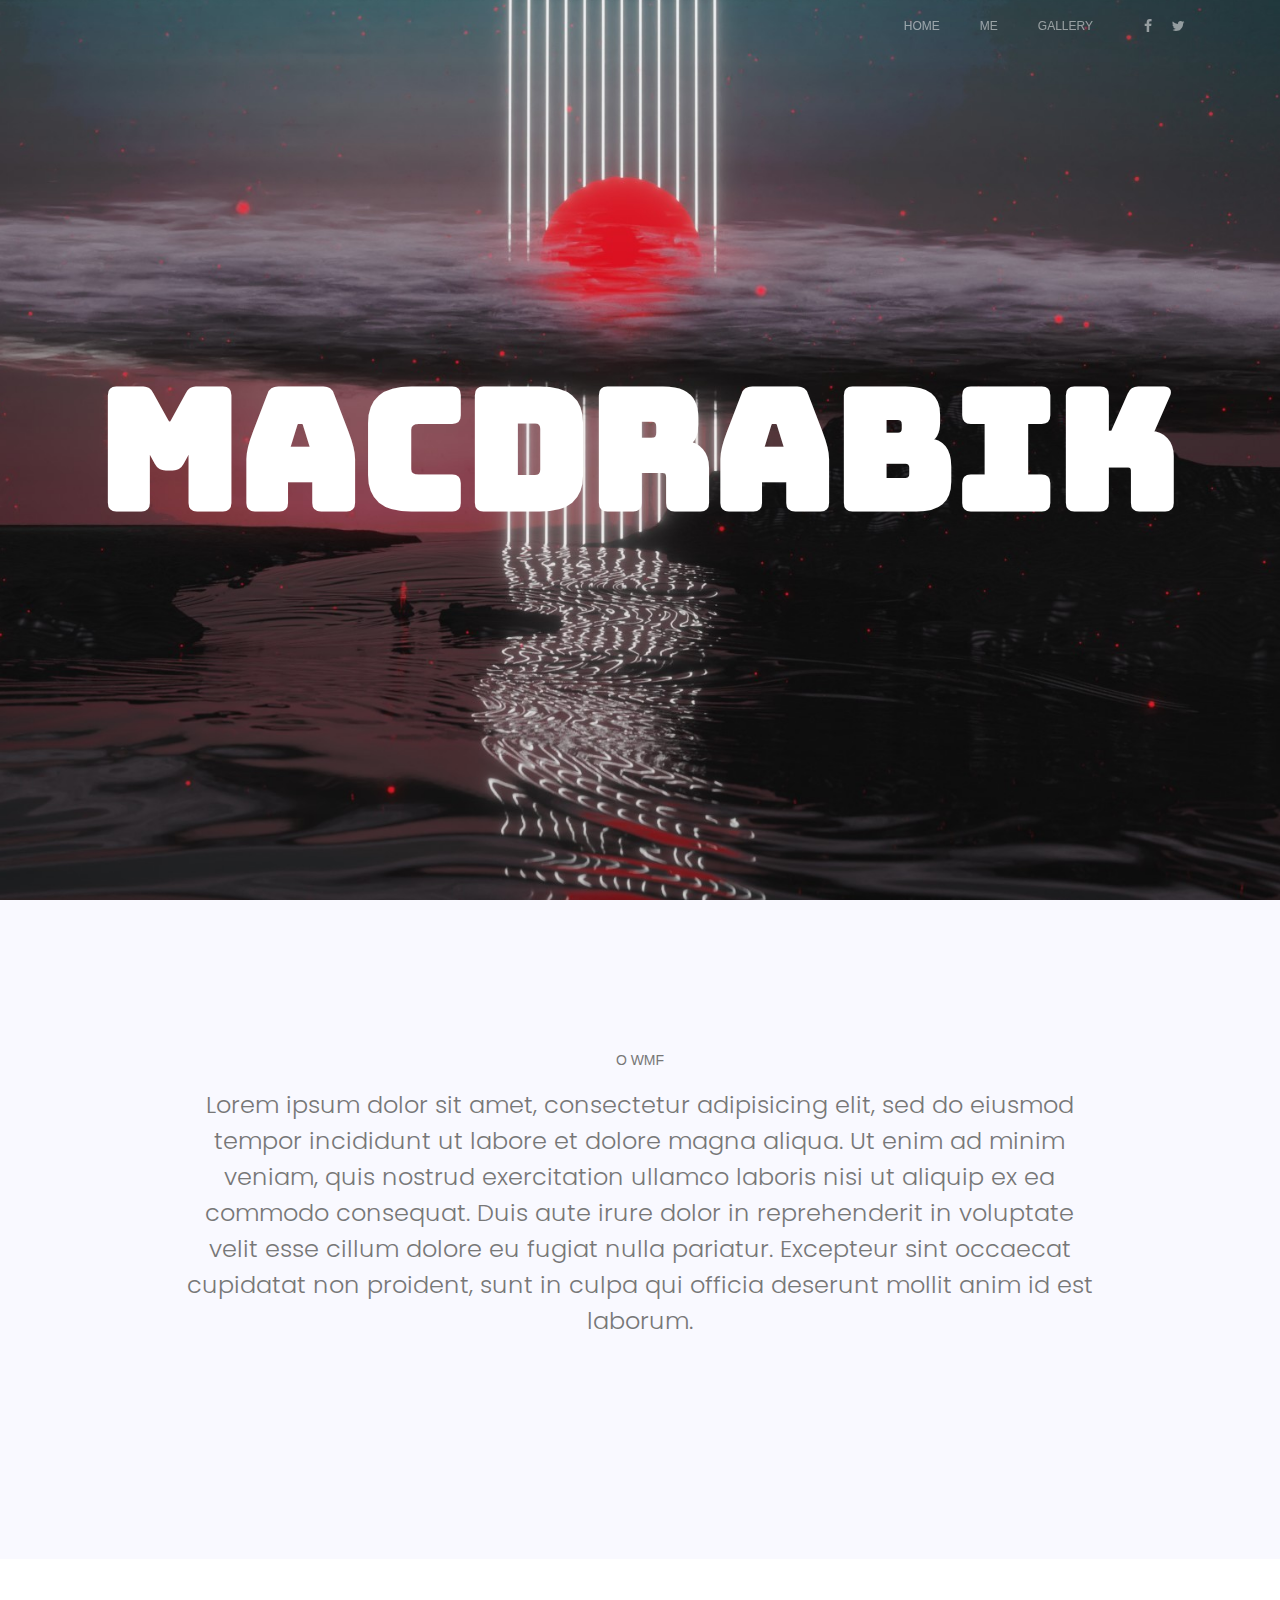
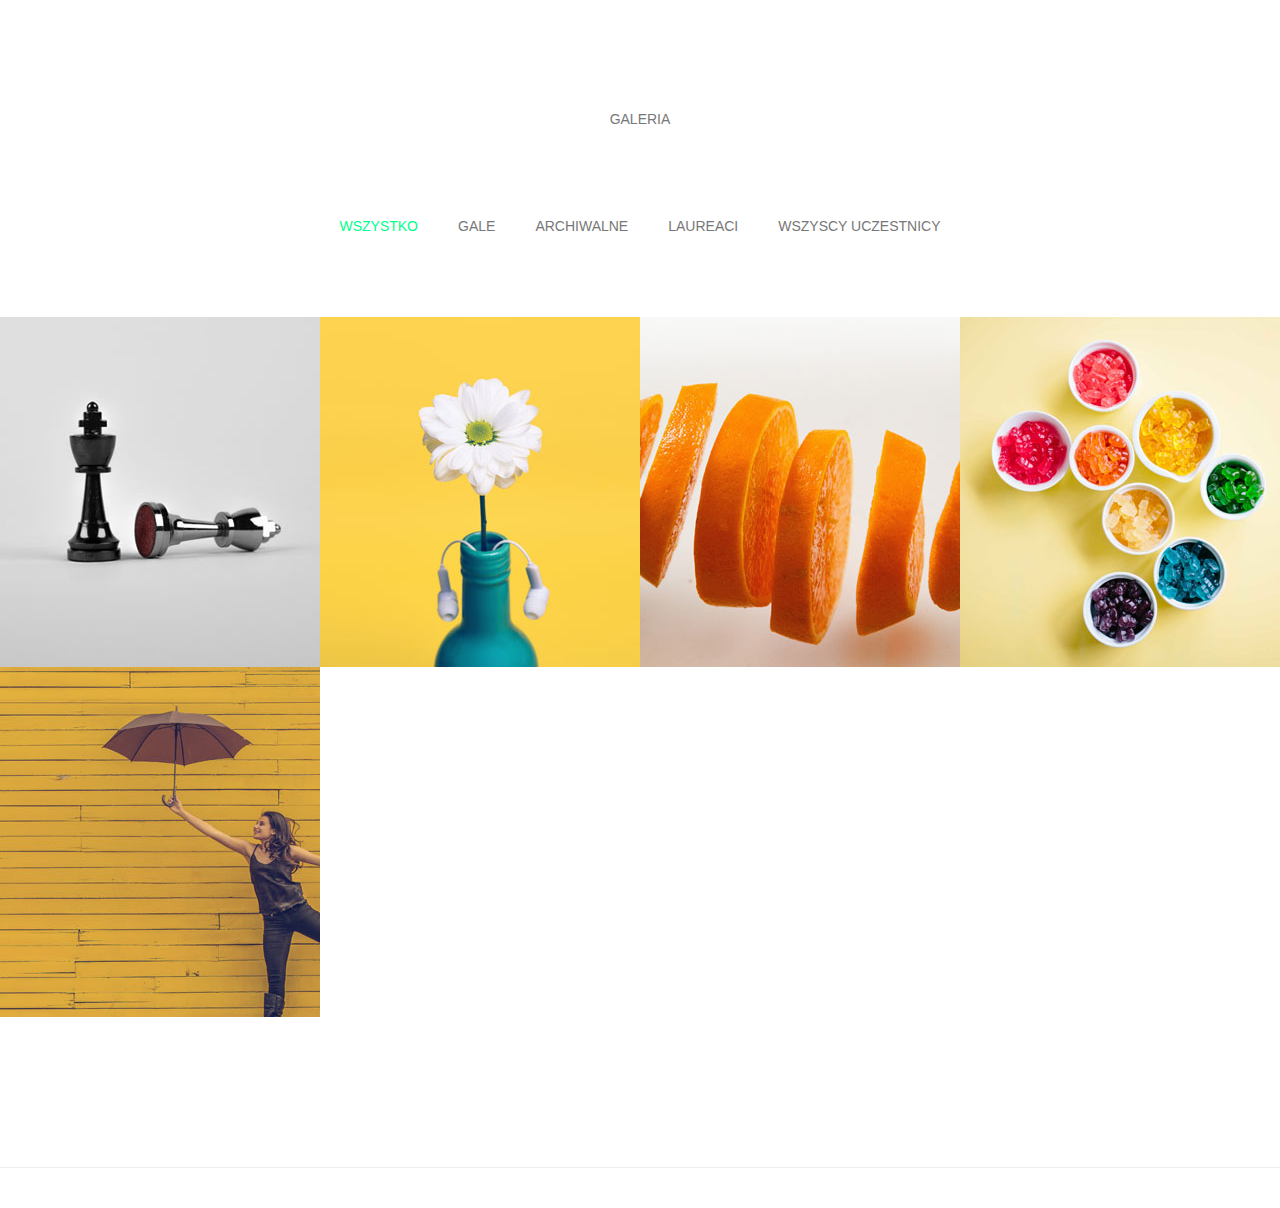
==== commit 48bf12b5: "111" ====
--- a/index.html
+++ b/index.html
@@ -10,7 +10,7 @@
 	<!-- meta character set -->
 	<meta charset="UTF-8">
 	<!-- Site Title -->
-	<title>WMF</title>
+	<title>MCDRABIK</title>
 
 	<link href="https://fonts.googleapis.com/css?family=Poppins:300,500,600" rel="stylesheet">
 	<script src="https://cdn.linearicons.com/free/1.0.0/svgembedder.min.js"></script>
@@ -353,7 +353,7 @@
 			</div> -->
 		</section>
 		<!-- End Team member Area -->
-		<!-- End Cta Area -->
+		<!-- End Cta Area
 
 		<footer  id="contact" class="section-full">
 			<div class="container">
@@ -379,7 +379,7 @@
 						</div>
 					</div>
 
-
+-->
 				<div class="footer-bottom d-flex justify-content-between align-items-center">
 					</div>
 				</div>
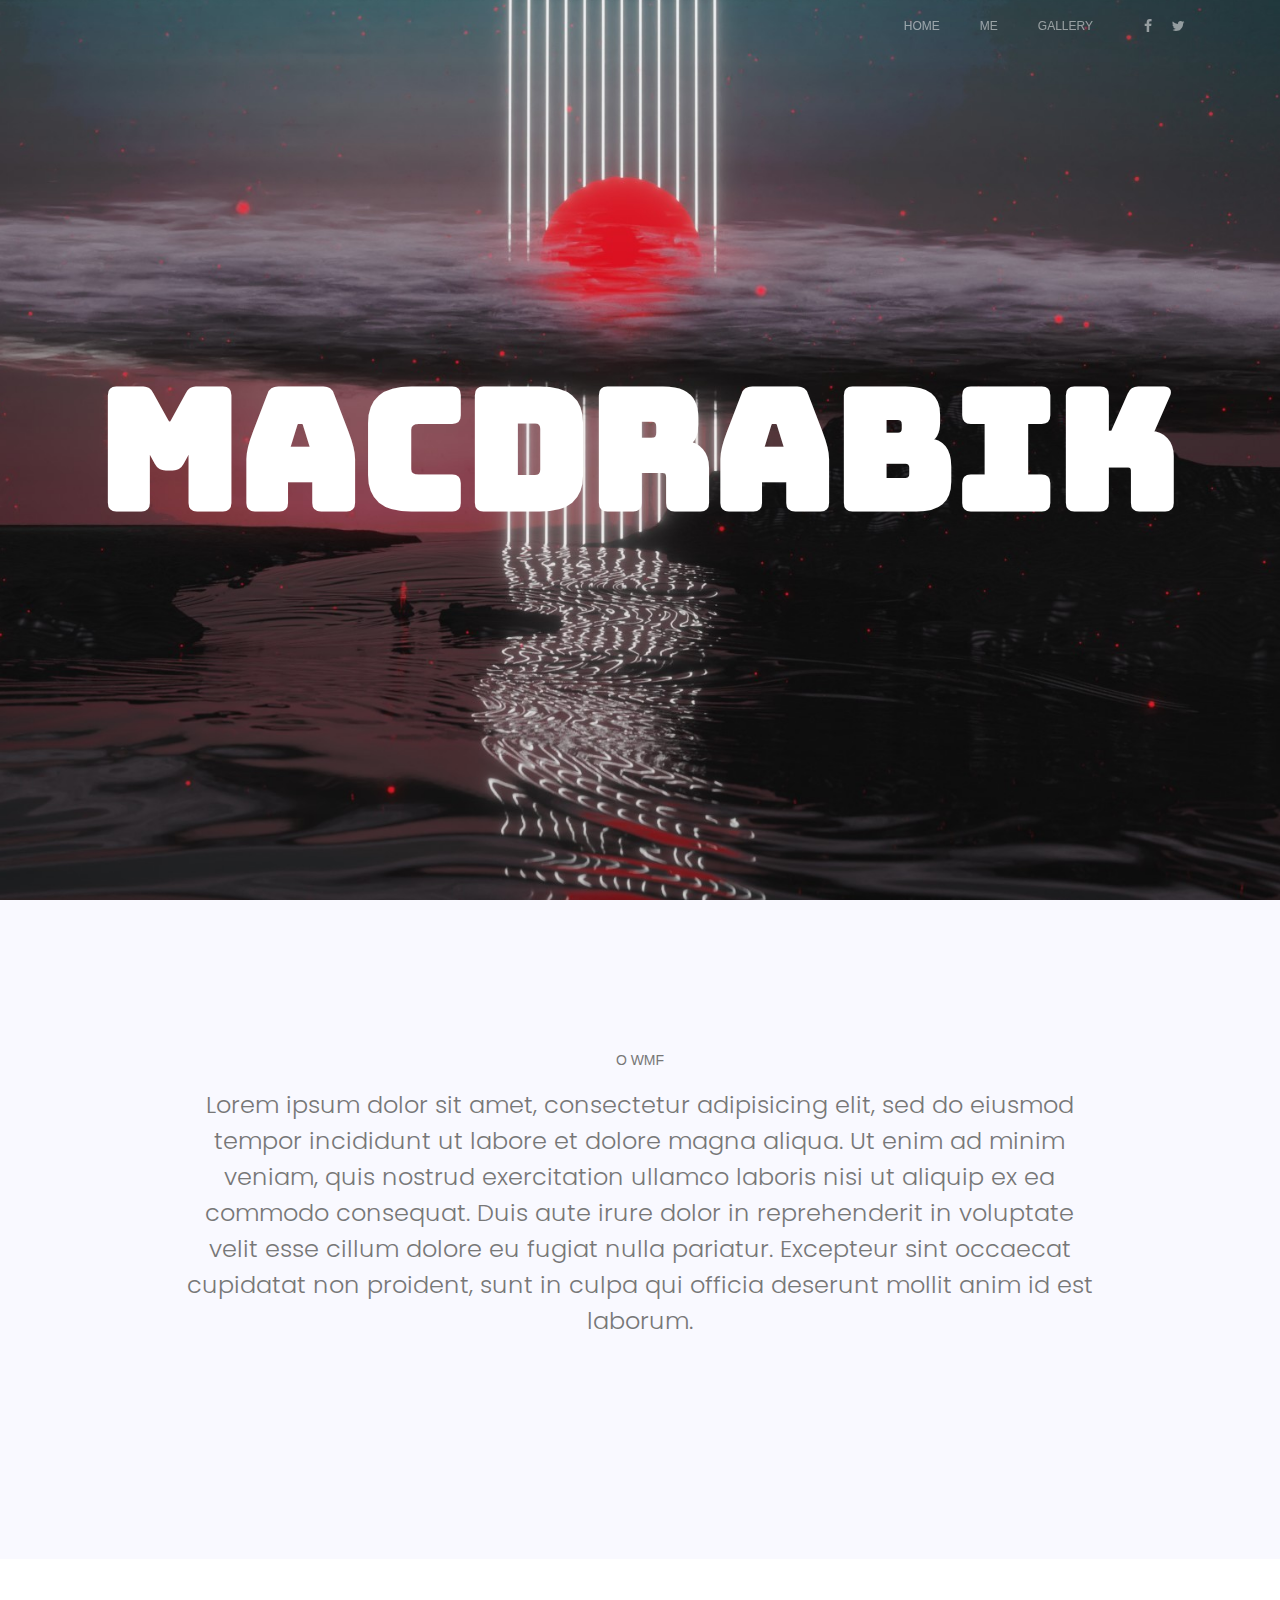
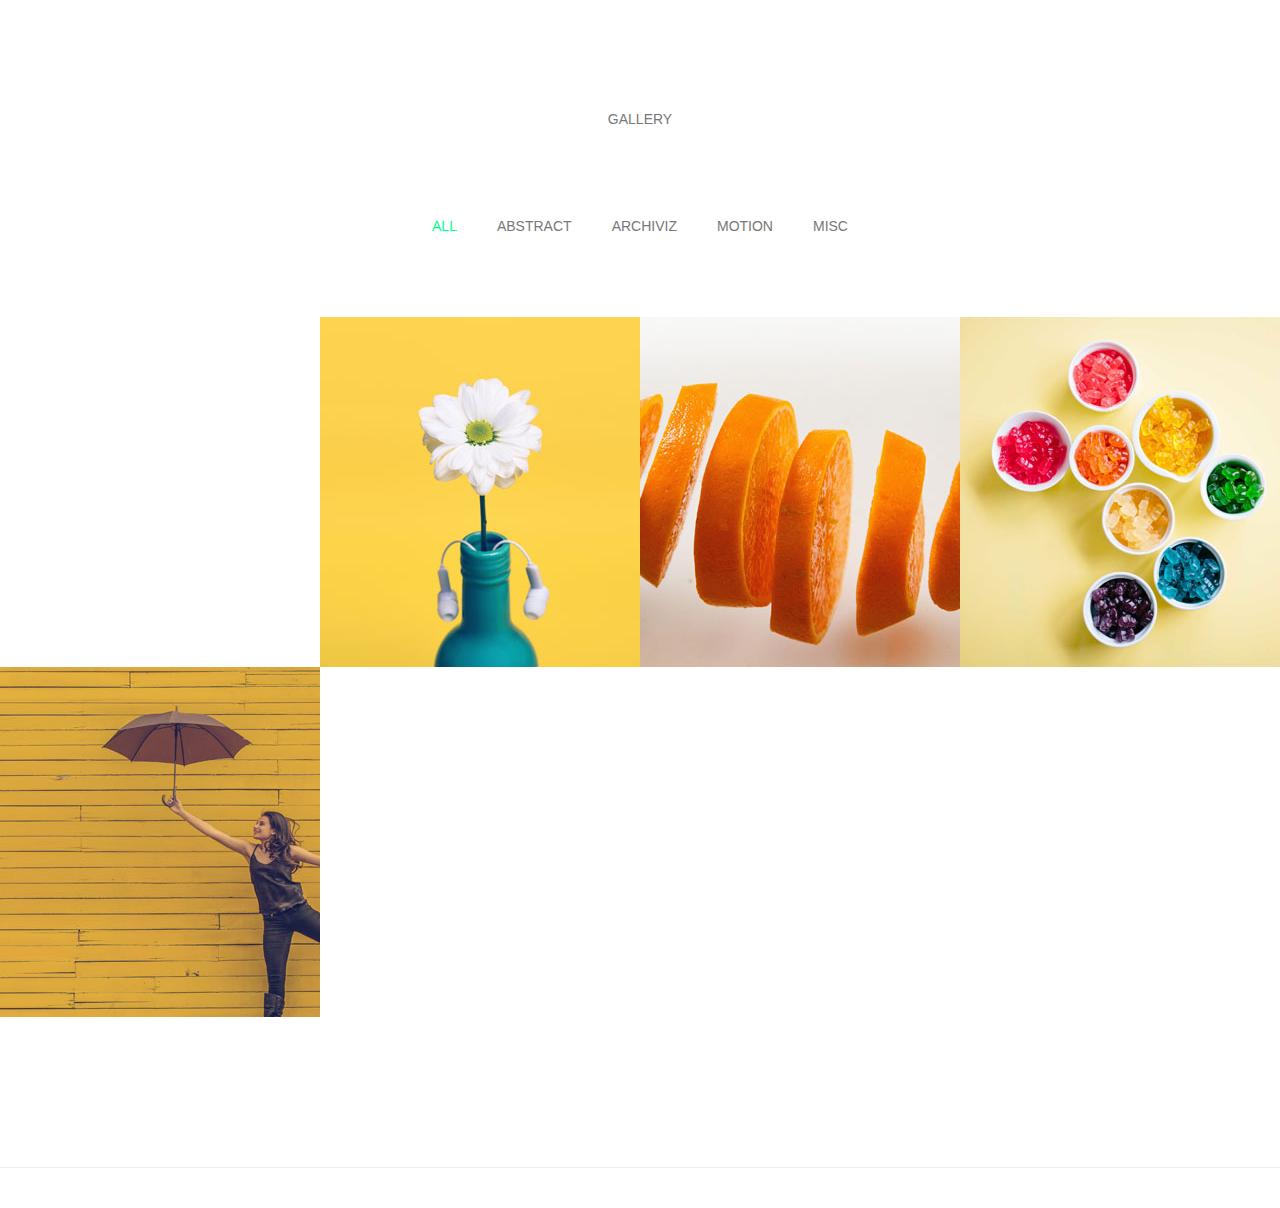
==== commit 7deed5f7: "testing1.2.3" ====
--- a/index.html
+++ b/index.html
@@ -204,7 +204,7 @@
 				<div class="row justify-content-center">
 					<div class="col-lg-8">
 						<div class="product-area-title text-center">
-							<p class="text-uppercase">Galeria</p>
+							<p class="text-uppercase">GALLERY</p>
 						<!--	<h2 class="h1">We have gained reliability <br> to serve you best</h2> -->
 						</div>
 					</div>
@@ -212,20 +212,20 @@
 			</div>
 			<div class="container">
 				<div class="controls d-flex flex-wrap justify-content-center">
-					<a class="filter active" data-filter="all">Wszystko</a>
-					<a class="filter" data-filter=".category-1">Gale</a>
-					<a class="filter" data-filter=".category-2">Archiwalne</a>
-					<a class="filter" data-filter=".category-3">Laureaci</a>
-					<a class="filter" data-filter=".category-4">Wszyscy uczestnicy</a>
+					<a class="filter active" data-filter="all">ALL</a>
+					<a class="filter" data-filter=".category-1">ABSTRACT</a>
+					<a class="filter" data-filter=".category-2">ARCHIVIZ</a>
+					<a class="filter" data-filter=".category-3">MOTION</a>
+					<a class="filter" data-filter=".category-4">MISC</a>
 				</div>
 			</div>
 			<div id="filter-content" class="row no-gutters mt-70">
 				<div class="mix category-1 col-lg-3 col-md-4 col-sm-6 single-filter-content content-1" data-myorder="1">
 					<a href="https://facebook.com">
 					<div class="overlay overlay-bg-content d-flex align-items-center justify-content-center flex-column">
-						<p class="text-white">Gale WMF</p>
+						<p class="text-white">ABSTRACT</p>
 						<div class="line"></div>
-						<h5 class="text-white text-uppercase">Prezentacje</h5>
+						<h5 class="text-white text-uppercase"></h5>
 					</div>
 				</a>
 				</div>
--- a/css/main.css
+++ b/css/main.css
@@ -977,7 +977,7 @@
 .is-sticky .sticky-header {
   background: -moz-linear-gradient(left, rgba(0, 0, 0, 0.45) 0%, rgba(0, 0, 0, 0.45) 100%);
   background: -webkit-linear-gradient(left, rgba(0, 0, 0, 0.45) 0%,  rgba(0, 0, 0, 0.45) 100%);
-  background: linear-gradient(to right, rgba(0, 0, 0, 0.45) 0%,  rgba(0, 0, 0, 0.45) 100%);
+  background: linear-gradient(to right, rgba(0, 0, 0, 0.45) 0%,  rgboverlay-bg-contenta(0, 0, 0, 0.45) 100%);
 }
 
 .search {
@@ -1152,9 +1152,9 @@
 }
 
 .single-filter-content .overlay-bg-content {
-  background: -moz-linear-gradient(left, rgba(60, 64, 143, 0.95) 0%, rgba(91, 97, 207, 0.95) 100%);
-  background: -webkit-linear-gradient(left, rgba(60, 64, 143, 0.95) 0%, rgba(91, 97, 207, 0.95) 100%);
-  background: linear-gradient(to right, rgba(60, 64, 143, 0.95) 0%, rgba(91, 97, 207, 0.95) 100%);
+  background: -moz-linear-gradient(left, rgba(69, 89, 97, 0.33) 0%, rgba(69, 89, 97,0.33) 100%);
+  background: -webkit-linear-gradient(left, rgba(69, 89, 97, 0.33) 0%, rgba(69, 89, 97, 0.33) 100%);
+  background: linear-gradient(to right, rgba(69, 89, 97, 0.33) 0%, rgba(69, 89, 97, 0.33) 100%);
   text-align: center;
   padding: 50px 100px;
   opacity: 0;
@@ -1180,7 +1180,7 @@
 }
 
 .single-filter-content.content-1 {
-  background: url(../img/c1.jpg) no-repeat center center/cover;
+  background: url(../img/abstract4.jpg) no-repeat center center/cover;
 }
 
 .single-filter-content.content-2 {
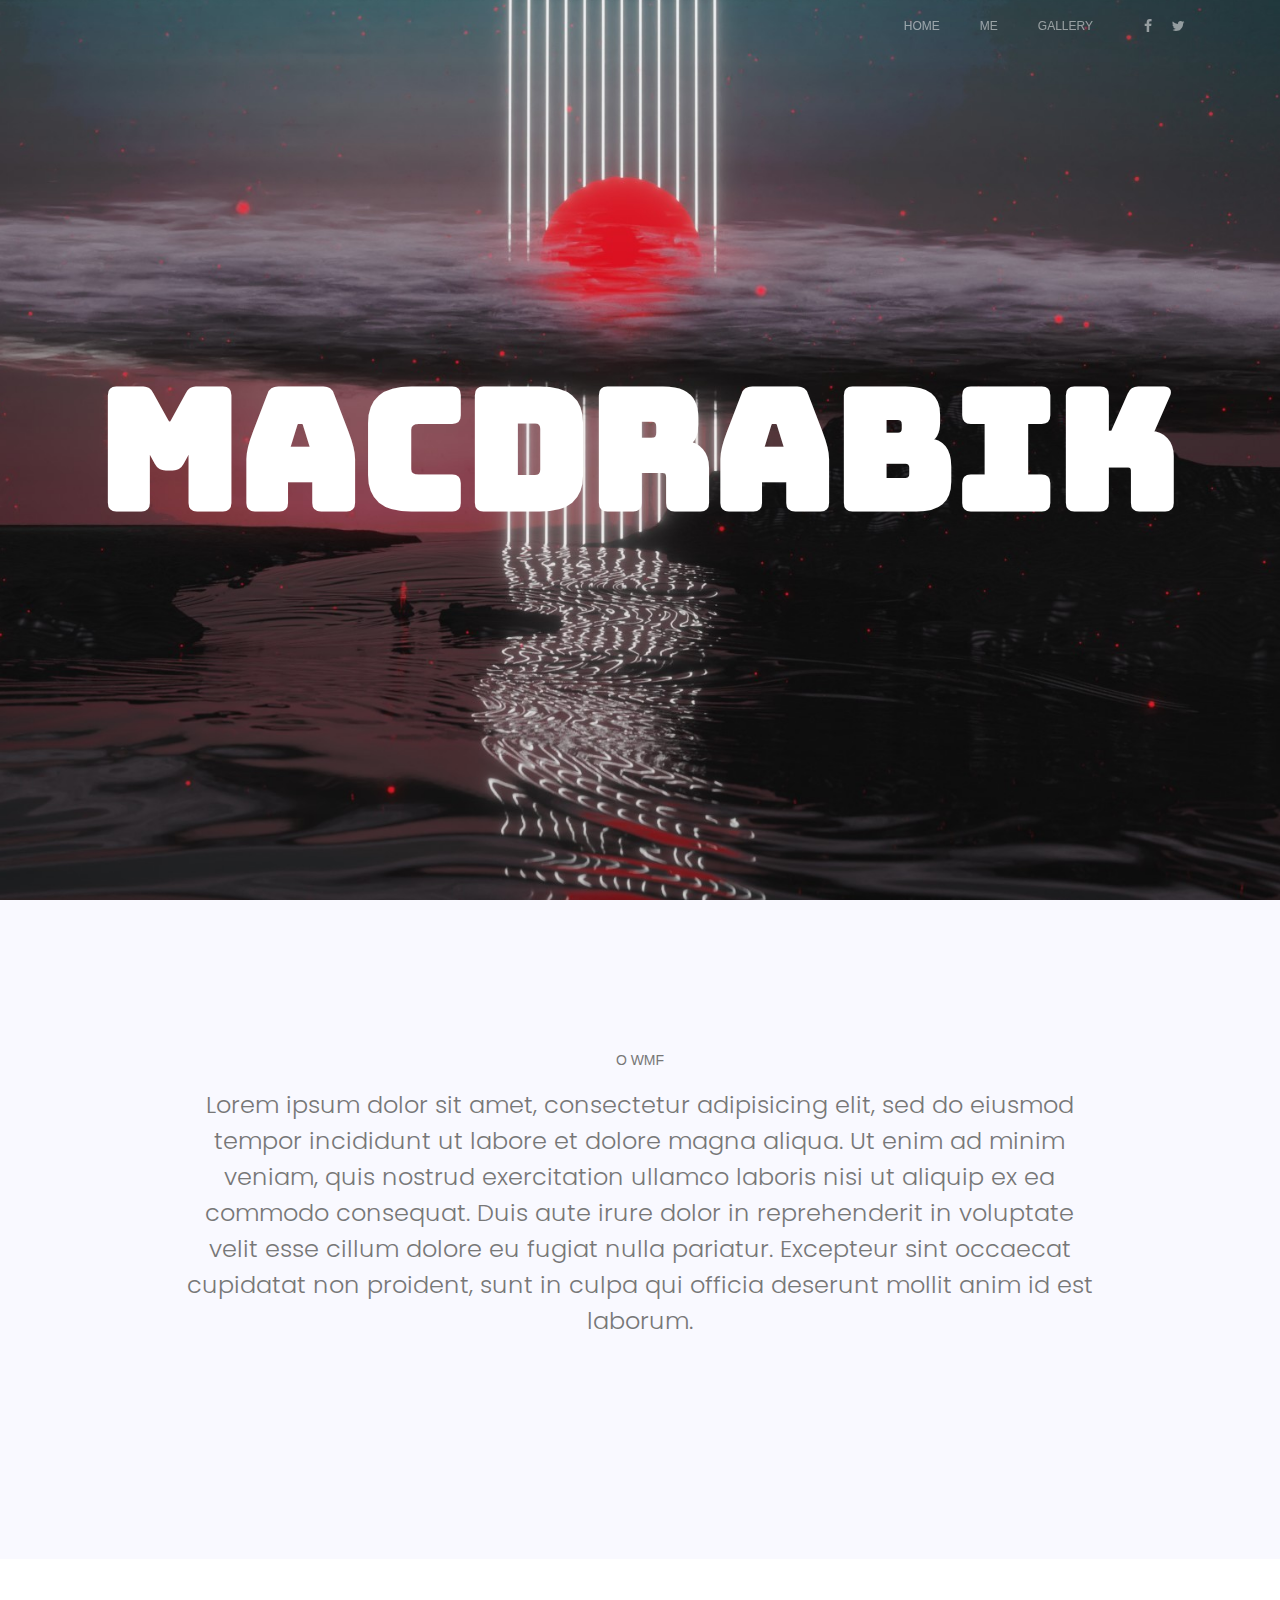
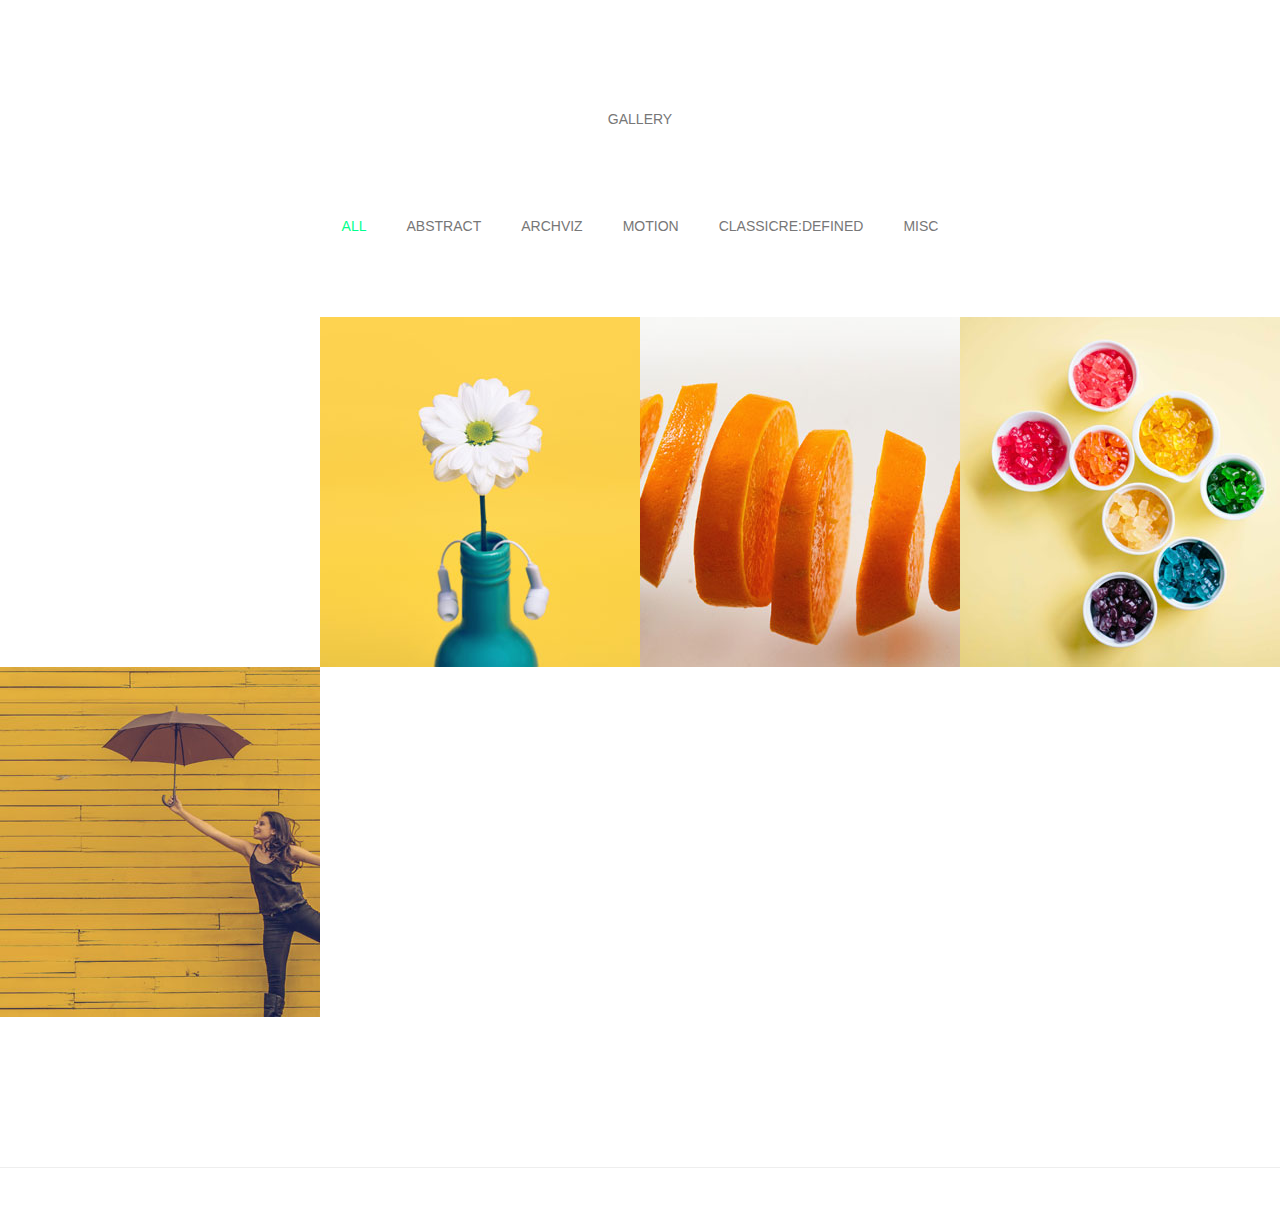
==== commit 335d143c: "Update index.html" ====
--- a/index.html
+++ b/index.html
@@ -9,6 +9,7 @@
 	<meta name="keywords" content="">
 	<!-- meta character set -->
 	<meta charset="UTF-8">
+	<meta name="theme-color" content="#dc2e3b">
 	<!-- Site Title -->
 	<title>MCDRABIK</title>
 
@@ -214,8 +215,9 @@
 				<div class="controls d-flex flex-wrap justify-content-center">
 					<a class="filter active" data-filter="all">ALL</a>
 					<a class="filter" data-filter=".category-1">ABSTRACT</a>
-					<a class="filter" data-filter=".category-2">ARCHIVIZ</a>
+					<a class="filter" data-filter=".category-2">ARCHVIZ</a>
 					<a class="filter" data-filter=".category-3">MOTION</a>
+					<a class="filter" data-filter=".category-4">ClassicRe:Defined</a>
 					<a class="filter" data-filter=".category-4">MISC</a>
 				</div>
 			</div>
@@ -231,21 +233,21 @@
 				</div>
 				<div class="mix category-2 col-lg-3 col-md-4 col-sm-6 single-filter-content content-2" data-myorder="2">
 					<div class="overlay overlay-bg-content d-flex align-items-center justify-content-center flex-column">
-						<p class="text-white">WMF</p>
+						<p class="text-white">ArchViz</p>
 						<div class="line"></div>
 						<h5 class="text-white text-uppercase">2017</h5>
 					</div>
 				</div>
 				<div class="mix category-3 col-lg-3 col-md-4 col-sm-6 single-filter-content content-3" data-myorder="3">
 					<div class="overlay overlay-bg-content d-flex align-items-center justify-content-center flex-column">
-						<p class="text-white">I Miejsce</p>
+						<p class="text-white">Motion</p>
 						<div class="line"></div>
 						<h5 class="text-white text-uppercase">Adam Kowalski</h5>
 					</div>
 				</div>
 				<div class="mix category-3 col-lg-3 col-md-4 col-sm-6 single-filter-content content-4" data-myorder="4">
 					<div class="overlay overlay-bg-content d-flex align-items-center justify-content-center flex-column">
-						<p class="text-white">Agata Milewska</p>
+						<p class="text-white">Misc</p>
 						<div class="line"></div>
 						<h5 class="text-white text-uppercase">II miejsce</h5>
 					</div>
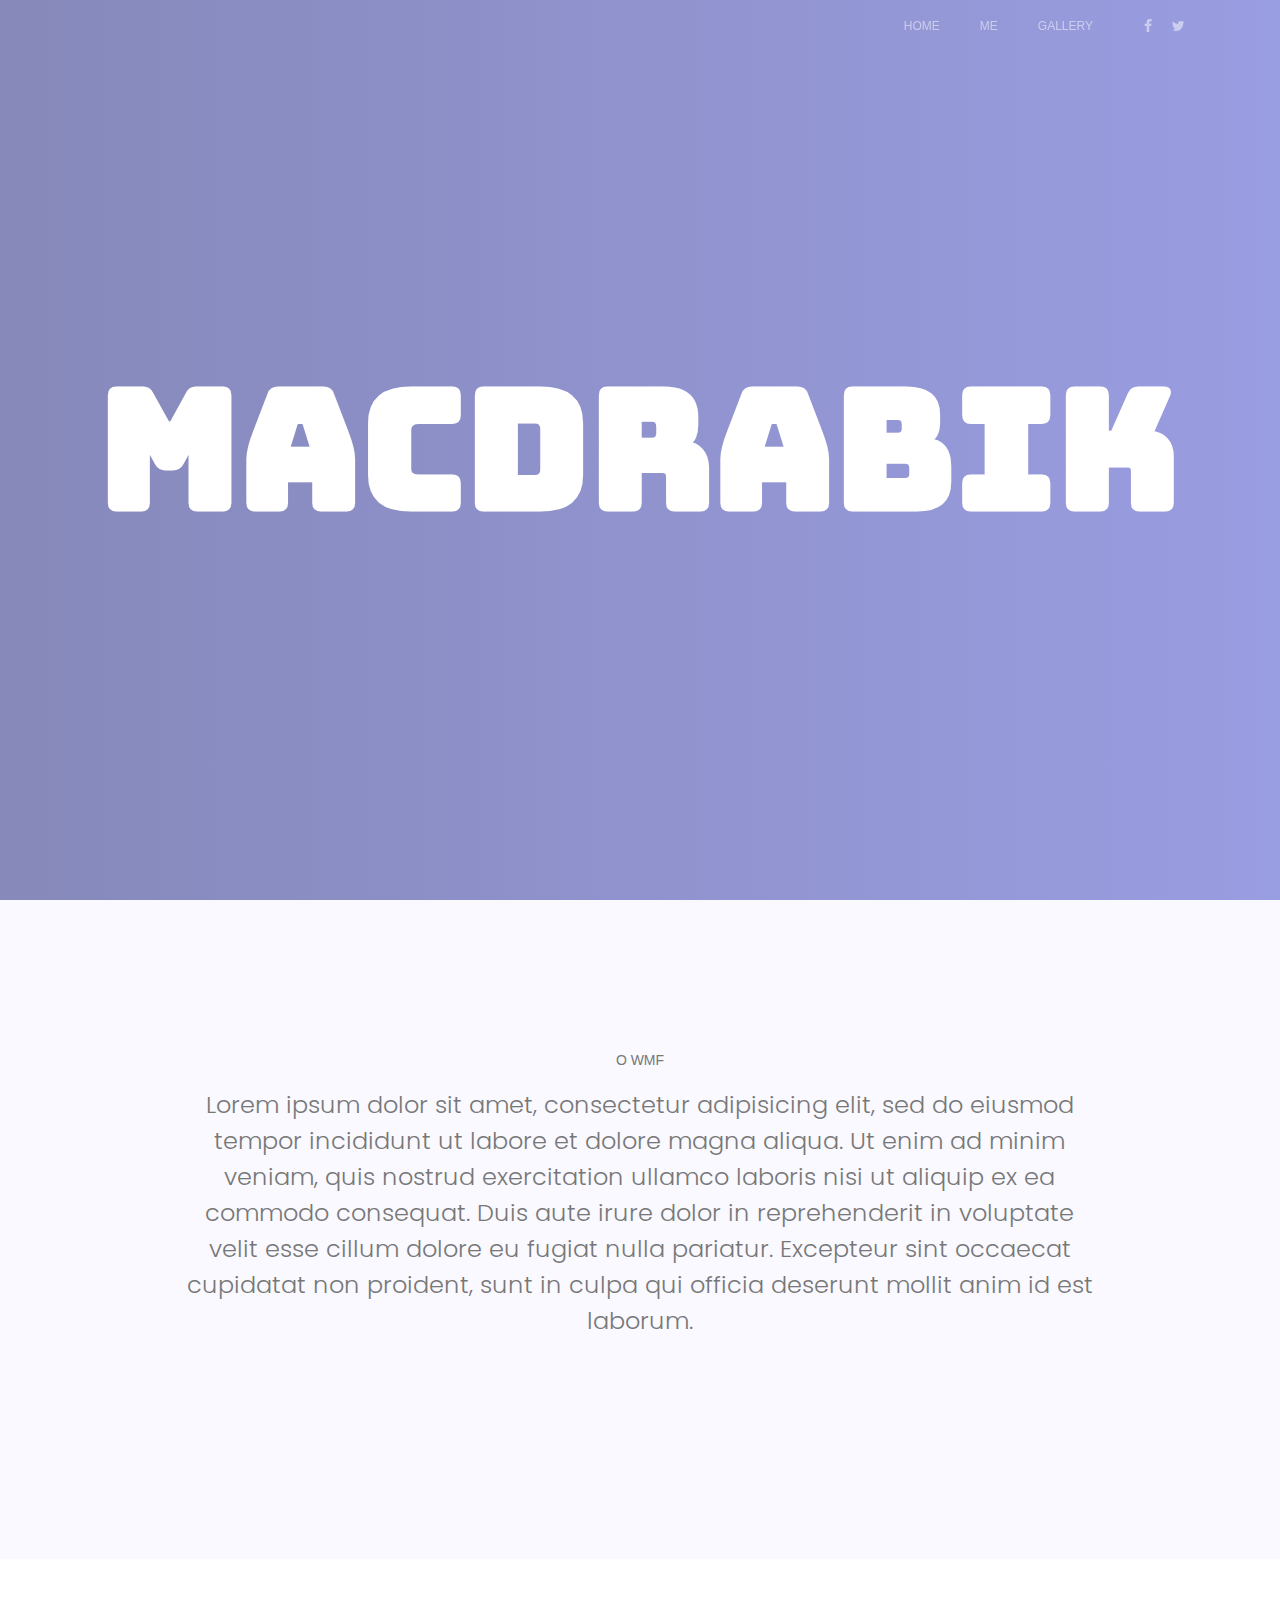
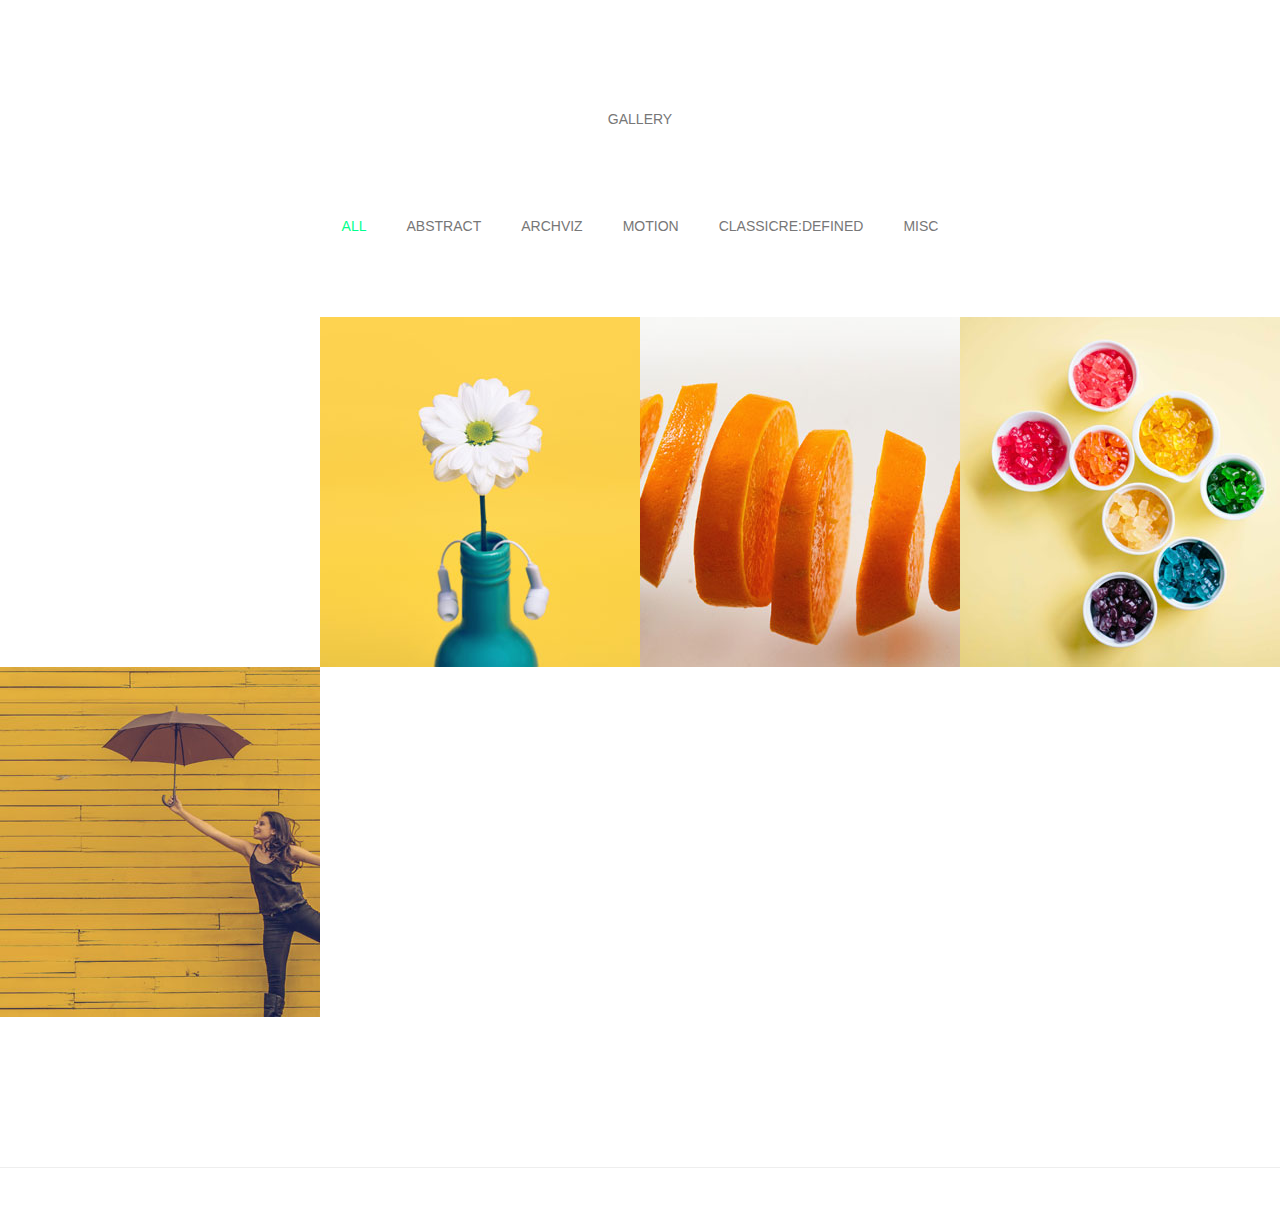
==== commit 303e2373: "new page added" ====
--- a/index.html
+++ b/index.html
@@ -223,7 +223,7 @@
 			</div>
 			<div id="filter-content" class="row no-gutters mt-70">
 				<div class="mix category-1 col-lg-3 col-md-4 col-sm-6 single-filter-content content-1" data-myorder="1">
-					<a href="https://facebook.com">
+					<a href="Abstract.html">
 					<div class="overlay overlay-bg-content d-flex align-items-center justify-content-center flex-column">
 						<p class="text-white">ABSTRACT</p>
 						<div class="line"></div>
